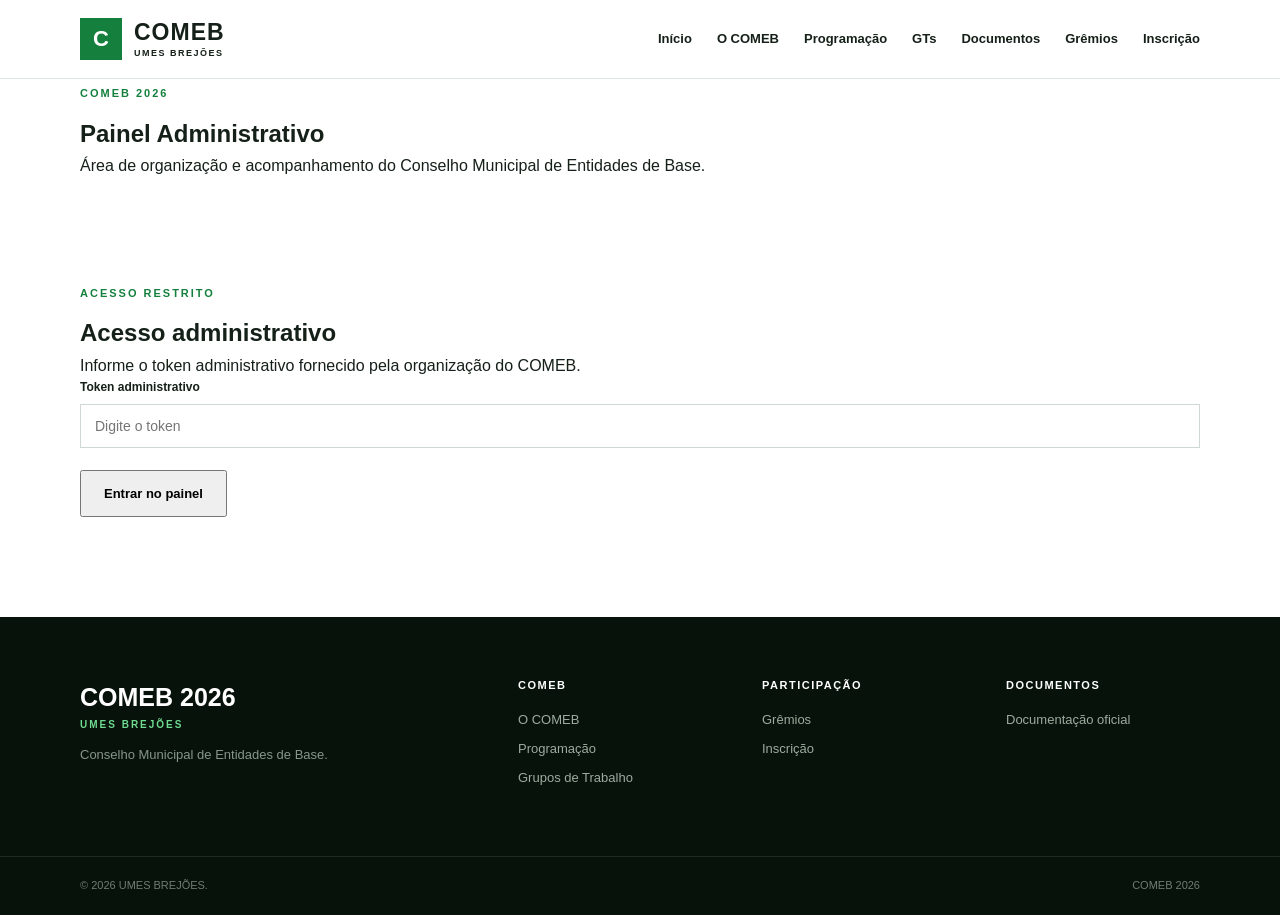
==== admin.html @ d5cd5dc9 "Add admin panel HTML structure and scripts" ====
<!DOCTYPE html>
<html lang="pt-BR">

<head>

    <meta charset="UTF-8">

    <meta name="viewport"
          content="width=device-width, initial-scale=1.0">

    <meta name="description"
          content="Painel administrativo do COMEB 2026 — UMES BREJÕES.">

    <title>Administração | COMEB 2026</title>

    <link rel="stylesheet" href="style.css">

</head>


<body>


<!-- =====================================================
     CABEÇALHO
===================================================== -->

<header class="header">

    <div class="container header-content">

        <a href="index.html" class="brand">

            <div class="brand-symbol">
                C
            </div>

            <div class="brand-text">

                <strong>
                    COMEB
                </strong>

                <span>
                    UMES BREJÕES
                </span>

            </div>

        </a>


        <button
            class="menu-button"
            id="menuToggle"
            aria-label="Abrir menu">

            ☰

        </button>


        <nav class="navigation" id="nav">

            <a href="index.html">
                Início
            </a>

            <a href="sobre.html">
                O COMEB
            </a>

            <a href="programacao.html">
                Programação
            </a>

            <a href="gts.html">
                GTs
            </a>

            <a href="documentos.html">
                Documentos
            </a>

            <a href="gremios.html">
                Grêmios
            </a>

            <a href="inscricao.html">
                Inscrição
            </a>

        </nav>

    </div>

</header>



<main>


<!-- =====================================================
     CABEÇALHO DO PAINEL
===================================================== -->

<section class="page-hero">

    <div class="container">

        <span class="section-tag">
            COMEB 2026
        </span>

        <h1>
            Painel Administrativo
        </h1>

        <p>

            Área de organização e acompanhamento
            do Conselho Municipal de Entidades de Base.

        </p>

    </div>

</section>



<!-- =====================================================
     AUTENTICAÇÃO
===================================================== -->

<section
    class="section"
    id="loginSection">

    <div class="container">

        <div class="admin-login">

            <span class="section-tag">
                ACESSO RESTRITO
            </span>

            <h2>
                Acesso administrativo
            </h2>

            <p>

                Informe o token administrativo
                fornecido pela organização do COMEB.

            </p>


            <form id="loginForm">

                <div class="form-group">

                    <label for="adminToken">
                        Token administrativo
                    </label>

                    <input
                        type="password"
                        id="adminToken"
                        placeholder="Digite o token"
                        autocomplete="off"
                        required>

                </div>


                <button
                    type="submit"
                    class="button">

                    Entrar no painel

                </button>


                <div
                    id="loginMessage"
                    class="form-message"
                    role="alert">

                </div>

            </form>

        </div>

    </div>

</section>



<!-- =====================================================
     PAINEL
===================================================== -->

<section
    class="section"
    id="adminPanel"
    style="display:none;">

    <div class="container">


        <!-- =================================================
             TOPO DO PAINEL
        ================================================= -->

        <div class="admin-panel-header">

            <div>

                <span class="section-tag">
                    ADMINISTRAÇÃO
                </span>

                <h2>
                    Gestão do COMEB
                </h2>

                <p>
                    Acompanhe as inscrições e o
                    credenciamento dos participantes.
                </p>

            </div>


            <button
                type="button"
                class="button button-secondary"
                id="logoutButton">

                Sair

            </button>

        </div>



        <!-- =================================================
             ESTATÍSTICAS
        ================================================= -->

        <div class="admin-stats">


            <div class="admin-stat-card">

                <span>
                    Total
                </span>

                <strong id="statTotal">
                    —
                </strong>

            </div>


            <div class="admin-stat-card">

                <span>
                    Pendentes
                </span>

                <strong id="statPending">
                    —
                </strong>

            </div>


            <div class="admin-stat-card">

                <span>
                    Confirmadas
                </span>

                <strong id="statApproved">
                    —
                </strong>

            </div>


            <div class="admin-stat-card">

                <span>
                    Canceladas
                </span>

                <strong id="statRejected">
                    —
                </strong>

            </div>


            <div class="admin-stat-card">

                <span>
                    Credenciados
                </span>

                <strong id="statChecked">
                    —
                </strong>

            </div>


        </div>



        <!-- =================================================
             INSCRIÇÕES
        ================================================= -->

        <div class="admin-section">

            <div class="admin-section-header">

                <div>

                    <span class="section-tag">
                        PARTICIPANTES
                    </span>

                    <h2>
                        Inscrições
                    </h2>

                </div>


                <button
                    type="button"
                    class="button"
                    id="refreshButton">

                    Atualizar

                </button>

            </div>



            <div
                id="adminMessage"
                class="form-message">

            </div>



            <div class="admin-table-wrapper">

                <table class="admin-table">

                    <thead>

                        <tr>

                            <th>
                                ID
                            </th>

                            <th>
                                Data/Hora
                            </th>

                            <th>
                                Nome
                            </th>

                            <th>
                                E-mail
                            </th>

                            <th>
                                Instituição
                            </th>

                            <th>
                                Município
                            </th>

                            <th>
                                Grêmio
                            </th>

                            <th>
                                Condição
                            </th>

                            <th>
                                GT
                            </th>

                            <th>
                                Status
                            </th>

                            <th>
                                Credenciado
                            </th>

                            <th>
                                Ação
                            </th>

                        </tr>

                    </thead>


                    <tbody id="inscricoesBody">

                        <tr>

                            <td
                                colspan="12"
                                class="admin-loading">

                                Faça login para carregar
                                as inscrições.

                            </td>

                        </tr>

                    </tbody>

                </table>

            </div>

        </div>



        <!-- =================================================
             GRÊMIOS
        ================================================= -->

        <div class="admin-section">

            <div class="admin-section-header">

                <div>

                    <span class="section-tag">
                        ORGANIZAÇÃO DE BASE
                    </span>

                    <h2>
                        Grêmios cadastrados
                    </h2>

                </div>

            </div>


            <div
                id="adminGremios"
                class="gremios-list">

                <div class="empty-state">

                    <h3>
                        Carregando...
                    </h3>

                </div>

            </div>

                  </div>


    </div>

</section>


</main>



<!-- =====================================================
     RODAPÉ
===================================================== -->

<footer class="footer">

    <div class="container footer-main">


        <div>

            <div class="footer-brand">

                <strong>
                    COMEB 2026
                </strong>

                <span>
                    UMES BREJÕES
                </span>

            </div>

            <p>
                Conselho Municipal de Entidades
                de Base.
            </p>

        </div>


        <div>

            <h3>
                COMEB
            </h3>

            <a href="sobre.html">
                O COMEB
            </a>

            <a href="programacao.html">
                Programação
            </a>

            <a href="gts.html">
                Grupos de Trabalho
            </a>

        </div>


        <div>

            <h3>
                PARTICIPAÇÃO
            </h3>

            <a href="gremios.html">
                Grêmios
            </a>

            <a href="inscricao.html">
                Inscrição
            </a>

        </div>


        <div>

            <h3>
                DOCUMENTOS
            </h3>

            <a href="documentos.html">
                Documentação oficial
            </a>

        </div>


    </div>


    <div class="footer-bottom">

        <div class="container">

            <p>
                © 2026 UMES BREJÕES.
            </p>

            <span>
                COMEB 2026
            </span>

        </div>

    </div>

</footer>



<!-- =====================================================
     SCRIPT GERAL
===================================================== -->

<script src="script.js"></script>



<!-- =====================================================
     SISTEMA ADMINISTRATIVO
===================================================== -->

<script>


/* =====================================================
   CONFIGURAÇÃO
===================================================== */

const API_URL =
"https://script.google.com/macros/s/AKfycbxwdNBBD9ULf9h_oUUf9TYodGIPuMBmC7GsxIyVb9dHppiAvBLOu7aicie910Ca4xIv/exec";


/* =====================================================
   ELEMENTOS
===================================================== */

const loginSection =
document.getElementById("loginSection");

const adminPanel =
document.getElementById("adminPanel");

const loginForm =
document.getElementById("loginForm");

const loginMessage =
document.getElementById("loginMessage");

const adminTokenInput =
document.getElementById("adminToken");

const logoutButton =
document.getElementById("logoutButton");

const refreshButton =
document.getElementById("refreshButton");

const inscricoesBody =
document.getElementById("inscricoesBody");

const adminMessage =
document.getElementById("adminMessage");

const adminGremios =
document.getElementById("adminGremios");


/* =====================================================
   ESTADO
===================================================== */

let adminToken =
sessionStorage.getItem(
    "COMEB_ADMIN_TOKEN"
);


/* =====================================================
   ESCAPAR HTML
===================================================== */

function escaparHTML(texto) {

    return String(
        texto || ""
    )
    .replace(/&/g, "&amp;")
    .replace(/</g, "&lt;")
    .replace(/>/g, "&gt;")
    .replace(/"/g, "&quot;")
    .replace(/'/g, "&#039;");

}


/* =====================================================
   MOSTRAR PAINEL
===================================================== */

function mostrarPainel() {

    loginSection.style.display =
        "none";

    adminPanel.style.display =
        "block";

    carregarDados();

}


/* =====================================================
   MOSTRAR LOGIN
===================================================== */

function mostrarLogin() {

    loginSection.style.display =
        "block";

    adminPanel.style.display =
        "none";

}


/* =====================================================
   LOGIN
===================================================== */

loginForm.addEventListener(
    "submit",
    async function(event) {

        event.preventDefault();


        const token =
            adminTokenInput.value.trim();


        if (!token) {

            return;

        }


        loginMessage.className =
            "form-message";

        loginMessage.innerHTML =
            "Verificando acesso...";


        try {

            const resposta =
                await fetch(
                    API_URL +
                    "?action=adminStats&token=" +
                    encodeURIComponent(token)
                );


            const resultado =
                await resposta.json();


            if (
                !resultado.ok
            ) {

                throw new Error(
                    resultado.error ||
                    "Token inválido."
                );

            }


            adminToken =
                token;


            sessionStorage.setItem(
                "COMEB_ADMIN_TOKEN",
                token
            );


            loginMessage.className =
                "form-message success";


            loginMessage.innerHTML =
                "Acesso autorizado.";


            mostrarPainel();


        } catch (erro) {

            console.error(erro);


            loginMessage.className =
                "form-message error";


            loginMessage.innerHTML = `

                <strong>
                    Não foi possível entrar.
                </strong>

                <p>
                    Verifique o token administrativo.
                </p>

            `;

        }

    }
);


/*

  =====================================================
   SAIR
===================================================== */

logoutButton.addEventListener(
    "click",
    function() {

        sessionStorage.removeItem(
            "COMEB_ADMIN_TOKEN"
        );


        adminToken = "";


        adminTokenInput.value =
            "";


        mostrarLogin();

    }
);


/* =====================================================
   CARREGAR DADOS
===================================================== */

async function carregarDados() {

    if (!adminToken) {

        mostrarLogin();

        return;

    }


    await Promise.all([

        carregarEstatisticas(),

        carregarInscricoes(),

        carregarGremios()

    ]);

}


/* =====================================================
   ESTATÍSTICAS
===================================================== */

async function carregarEstatisticas() {

    try {

        const resposta =
            await fetch(
                API_URL +
                "?action=adminStats&token=" +
                encodeURIComponent(adminToken)
            );


        const dados =
            await resposta.json();


        if (!dados.ok) {

            throw new Error(
                dados.error
            );

        }


        document.getElementById(
            "statTotal"
        ).textContent =
            dados.total;


        document.getElementById(
            "statPending"
        ).textContent =
            dados.pending;


        document.getElementById(
            "statApproved"
        ).textContent =
            dados.approved;


        document.getElementById(
            "statRejected"
        ).textContent =
            dados.rejected;


        document.getElementById(
            "statChecked"
        ).textContent =
            dados.checked;


    } catch (erro) {

        console.error(
            "Erro nas estatísticas:",
            erro
        );

    }

}


/* =====================================================
   INSCRIÇÕES
===================================================== */

async function carregarInscricoes() {

    inscricoesBody.innerHTML = `

        <tr>

            <td
                colspan="12"
                class="admin-loading">

                Carregando inscrições...

            </td>

        </tr>

    `;


    try {

        const resposta =
            await fetch(
                API_URL +
                "?action=adminList&token=" +
                encodeURIComponent(adminToken)
            );


        const dados =
            await resposta.json();


        if (!dados.ok) {

            throw new Error(
                dados.error
            );

        }


        const rows =
            dados.rows || [];


        if (
            rows.length === 0
        ) {

            inscricoesBody.innerHTML = `

                <tr>

                    <td
                        colspan="12"
                        class="admin-loading">

                        Nenhuma inscrição encontrada.

                    </td>

                </tr>

            `;

            return;

        }


        inscricoesBody.innerHTML =
            rows
            .map(
                function(row) {

                    return criarLinhaInscricao(
                        row
                    );

                }
            )
            .join("");


    } catch (erro) {

        console.error(
            "Erro nas inscrições:",
            erro
        );


        inscricoesBody.innerHTML = `

            <tr>

                <td
                    colspan="12"
                    class="admin-loading">

                    Não foi possível carregar
                    as inscrições.

                </td>

            </tr>

        `;

    }

}


/* =====================================================
   CRIAR LINHA
===================================================== */

function criarLinhaInscricao(row) {

    const id =
        row[0] || "";

    const data =
        row[1] || "";

    const nome =
        row[2] || "";

    const email =
        row[3] || "";

    const instituicao =
        row[5] || "";

    const municipio =
        row[7] || "";

    const gremio =
        row[9] || "";

    const condicao =
        row[10] || "";

    const gt =
        row[11] || "";

    const status =
        row[13] || "Pendente";

    const credenciado =
        row[14] || "Não";


    return `

        <tr>

            <td>
                ${escaparHTML(id)}
            </td>

            <td>
                ${escaparHTML(data)}
            </td>

            <td>
                ${escaparHTML(nome)}
            </td>

            <td>
                ${escaparHTML(email)}
            </td>

            <td>
                ${escaparHTML(instituicao)}
            </td>

            <td>
                ${escaparHTML(municipio)}
            </td>

            <td>
                ${escaparHTML(gremio)}
            </td>

            <td>
                ${escaparHTML(condicao)}
            </td>

            <td>
                ${escaparHTML(gt)}
            </td>

            <td>

                <select
                    class="admin-status"
                    data-id="${escaparHTML(id)}">

                    <option
                        value="Pendente"
                        ${status === "Pendente" ? "selected" : ""}>

                        Pendente

                    </option>

                    <option
                        value="Confirmada"
                        ${status === "Confirmada" ? "selected" : ""}>

                        Confirmada

                    </option>

                    <option
                        value="Cancelada"
                        ${status === "Cancelada" ? "selected" : ""}>

                        Cancelada

                    </option>

                </select>

            </td>

            <td>

                <label class="admin-check">

                    <input
                        type="checkbox"
                        class="admin-credenciado"
                        data-id="${escaparHTML(id)}"
                        ${credenciado === "Sim" ? "checked" : ""}>

                    Sim

                </label>

            </td>

            <td>

                <button
                    type="button"
                    class="button admin-save"
                    data-id="${escaparHTML(id)}">

                    Salvar

                </button>

            </td>

        </tr>

    `;

}


/* =====================================================
   SALVAR ALTERAÇÃO
===================================================== */

document.addEventListener(
    "click",
    async function(event) {

        const botao =
            event.target.closest(
                ".admin-save"
            );


        if (!botao) {

            return;

        }


        const id =
            botao.dataset.id;


        const linha =
            botao.closest("tr");


        const status =
            linha
            .querySelector(
                ".admin-status"
            )
            .value;


        const credenciado =
            linha
            .querySelector(
                ".admin-credenciado"
            )
            .checked;


        botao.disabled =
            true;


        botao.textContent =
            "Salvando...";


        try {

            const resposta =
                await fetch(
                    API_URL,
                    {
                        method: "POST",

                        headers: {
                            "Content-Type":
                            "text/plain;charset=utf-8"
                        },

                        body:
                            JSON.stringify({

                                action:
                                    "adminUpdate",

                                token:
                                    adminToken,

                                id:
                                    id,

                                status:
                                    status,

                                credenciado:
                                    credenciado,

                                notas:
                                    ""

                            })

                    }
                );


            const resultado =
                await resposta.json();


            if (!resultado.ok) {

                throw new Error(
                    resultado.error
                );

            }


            adminMessage.className =
                "form-message success";


            adminMessage.textContent =
                "Inscrição atualizada com sucesso.";


            await carregarEstatisticas();


        } catch (erro) {

            console.error(
                erro
            );


            adminMessage.className =
                "form-message error";


            adminMessage.textContent =
                erro.message ||
                "Não foi possível atualizar.";

        }


        botao.disabled =
            false;


        botao.textContent =
            "Salvar";

    }
);


/* =====================================================
   CARREGAR GRÊMIOS
===================================================== */

async function carregarGremios() {

    try {

        const resposta =
            await fetch(
                API_URL +
                "?action=gremios"
            );


        const dados =
            await resposta.json();


        if (!dados.ok) {

            throw new Error(
                dados.error
            );

        }


        const gremios =
            dados.gremios || [];


        if (
            gremios.length === 0
        ) {

            adminGremios.innerHTML = `

                <div class="empty-state">

                    <h3>
                        Nenhum Grêmio ativo
                    </h3>

                    <p>
                        Não existem Grêmios
                        ativos cadastrados.
                    </p>

                </div>

            `;

            return;

        }


        adminGremios.innerHTML =
            gremios
            .map(
                function(gremio) {

                    return `

                        <article class="gremio-card">

                            <span class="gremio-status">
                                Ativo
                            </span>

                            <h3>
                                ${escaparHTML(gremio.nome)}
                            </h3>

                            <p>

                                <strong>
                                    Escola:
                                </strong>

                                ${escaparHTML(gremio.escola)}

                            </p>

                            <p>

                                <strong>
                                    Município:
                                </strong>

                                ${escaparHTML(gremio.municipio)}

                            </p>

                            <p>

                                <strong>
                                    Presidência:
                                </strong>

                                ${escaparHTML(gremio.presidente)}

                            </p>

                        </article>

                    `;

                }
            )
            .join("");


    } catch (erro) {

        console.error(
            "Erro ao carregar Grêmios:",
            erro
        );


        adminGremios.innerHTML = `

            <div class="empty-state">

                <h3>
                    Erro ao carregar Grêmios
                </h3>

                <p>
                    Não foi possível consultar
                    os dados neste momento.
                </p>

            </div>

        `;

    }

}


/* =====================================================
   ATUALIZAR
===================================================== */

refreshButton.addEventListener(
    "click",
    function() {

        carregarDados();

    }
);


/* =====================================================
   INICIALIZAÇÃO
===================================================== */

if (adminToken) {

    mostrarPainel();

} else {

    mostrarLogin();

}

</script>


</body>

</html>
---- style.css ----
* {
    margin: 0;
    padding: 0;
    box-sizing: border-box;
}

html {
    scroll-behavior: smooth;
}

body {
    font-family: Arial, Helvetica, sans-serif;
    color: #152019;
    background: #ffffff;
    line-height: 1.6;
}

a {
    text-decoration: none;
    color: inherit;
}

.container {
    width: min(1120px, 92%);
    margin: auto;
}


/* =========================
   CORES
========================= */

:root {
    --green: #15803d;
    --green-dark: #092414;
    --green-deep: #06190d;
    --green-light: #dff2e5;
    --gray: #f4f6f4;
    --text: #152019;
    --muted: #657069;
    --border: #dfe5e0;
}


/* =========================
   HEADER
========================= */

.header {
    position: sticky;
    top: 0;
    z-index: 1000;
    background: #ffffff;
    border-bottom: 1px solid var(--border);
}

.header-content {
    min-height: 78px;
    display: flex;
    align-items: center;
    justify-content: space-between;
}

.brand {
    display: flex;
    align-items: center;
    gap: 12px;
}

.brand-symbol {
    width: 42px;
    height: 42px;
    background: var(--green);
    color: white;
    display: flex;
    align-items: center;
    justify-content: center;
    font-size: 22px;
    font-weight: 900;
}

.brand-text {
    display: flex;
    flex-direction: column;
    line-height: 1;
}

.brand-text strong {
    font-size: 23px;
    letter-spacing: 1px;
}

.brand-text span {
    margin-top: 5px;
    font-size: 9px;
    font-weight: 800;
    letter-spacing: 1.5px;
}

.navigation {
    display: flex;
    gap: 25px;
    align-items: center;
}

.navigation a {
    font-size: 13px;
    font-weight: 700;
}

.navigation a:hover {
    color: var(--green);
}

.menu-button {
    display: none;
    border: 0;
    background: transparent;
    font-size: 28px;
}


/* =========================
   HERO
========================= */

.hero {
    position: relative;
    min-height: 720px;
    background: var(--green-deep);
    color: white;
    overflow: hidden;
    display: flex;
    align-items: center;
}

.hero-background {
    position: absolute;
    width: 700px;
    height: 700px;
    border: 100px solid rgba(21,128,61,0.13);
    border-radius: 50%;
    right: -280px;
    top: -200px;
}

.hero-content {
    position: relative;
    z-index: 2;
    display: grid;
    grid-template-columns: 1.35fr .65fr;
    gap: 80px;
    align-items: center;
    padding: 90px 0 120px;
}

.event-tag {
    display: inline-block;
    border: 1px solid #4ec979;
    color: #74df96;
    padding: 7px 13px;
    font-size: 11px;
    font-weight: 900;
    letter-spacing: 2px;
    margin-bottom: 22px;
}

.hero h1 {
    font-size: clamp(42px, 6vw, 70px);
    line-height: 1.02;
    letter-spacing: -2px;
}

.hero h1 span {
    color: #57d27c;
}

.hero-title {
    margin-top: 22px;
    font-size: 25px;
    font-weight: 900;
    letter-spacing: 3px;
}

.hero-description {
    max-width: 680px;
    margin-top: 18px;
    color: #cbd8ce;
    font-size: 17px;
}

.hero-date {
    display: flex;
    align-items: center;
    gap: 30px;
    margin-top: 35px;
}

.hero-date small {
    display: block;
    color: #8ea195;
    font-size: 9px;
    font-weight: 900;
    letter-spacing: 2px;
}

.hero-date strong {
    display: block;
    color: white;
    font-size: 48px;
    line-height: 1;
}

.hero-date span {
    font-size: 10px;
    font-weight: 900;
    letter-spacing: 1px;
}

.date-text {
    font-size: 38px !important;
    padding-top: 5px;
}

.date-separator {
    width: 1px;
    height: 70px;
    background: rgba(255,255,255,.2);
}

.hero-buttons {
    display: flex;
    gap: 12px;
    flex-wrap: wrap;
    margin-top: 35px;
}

.button {
    display: inline-flex;
    justify-content: center;
    align-items: center;
    padding: 14px 22px;
    font-weight: 800;
    font-size: 13px;
    transition: .2s;
}

.button-primary {
    background: var(--green);
    color: white;
}

.button-primary:hover {
    background: #1b9b4b;
}

.button-secondary {
    border: 1px solid rgba(255,255,255,.6);
    color: white;
}

.button-secondary:hover {
    background: white;
    color: var(--green-dark);
}


/* CARD */

.event-card {
    background: white;
    color: var(--green-dark);
    padding: 45px 35px;
    text-align: center;
    box-shadow: 18px 18px 0 var(--green);
}

.event-card-top {
    font-size: 13px;
    font-weight: 900;
    letter-spacing: 3px;
}

.event-card-year {
    color: var(--green);
    font-size: 17px;
    font-weight: 900;
    margin-top: 5px;
}

.event-card-date {
    display: flex;
    align-items: baseline;
    justify-content: center;
    gap: 8px;
    margin-top: 15px;
}

.event-card-date strong {
    font-size: 115px;
    line-height: .9;
}

.event-card-date span {
    font-size: 18px;
    font-weight: 900;
}

.event-card-line {
    width: 45px;
    height: 3px;
    background: var(--green);
    margin: 25px auto;
}

.event-card p {
    font-size: 13px;
    font-weight: 700;
}

.event-card-location {
    display: block;
    margin-top: 10px;
    color: var(--green);
    font-size: 10px;
    font-weight: 900;
    letter-spacing: 2px;
}

.hero-bottom {
    position: absolute;
    z-index: 3;
    bottom: 0;
    left: 0;
    width: 100%;
    border-top: 1px solid rgba(255,255,255,.12);
}

.hero-bottom .container {
    display: flex;
    justify-content: space-between;
    padding: 17px 0;
}

.hero-bottom span {
    font-size: 10px;
    font-weight: 900;
    letter-spacing: 1.5px;
    color: #9eb1a3;
}


/* =========================
   SECTIONS
========================= */

.section {
    padding: 100px 0;
}

.section-gray {
    background: var(--gray);
}

.section-header {
    max-width: 750px;
    margin-bottom: 55px;
}

.section-header.light {
    color: white;
}

.section-tag {
    display: inline-block;
    color: var(--green);
    font-size: 11px;
    font-weight: 900;
    letter-spacing: 2px;
    margin-bottom: 12px;
}

.section-header.light .section-tag {
    color: #72dc93;
}

.section-header h2 {
    font-size: clamp(35px, 5vw, 55px);
    line-height: 1.08;
    letter-spacing: -1px;
}

.section-header p {
    color: var(--muted);
    margin-top: 15px;
}


/* =========================
   SOBRE
========================= */

.about-layout {
    display: grid;
    grid-template-columns: 1.15fr .85fr;
    gap: 80px;
}

.about-text {
    color: #536057;
    font-size: 17px;
}

.about-text p {
    margin-bottom: 20px;
}

.about-text .lead {
    color: var(--text);
    font-size: 21px;
    font-weight: 500;
}

.about-numbers {
    border-top: 3px solid var(--green);
}

.number-item {
    display: grid;
    grid-template-columns: 60px 1fr;
    gap: 20px;
    padding: 22px 0;
    border-bottom: 1px solid var(--border);
}

.number-item strong {
    color: var(--green);
    font-size: 22px;
}

.number-item h3 {
    font-size: 20px;
}

.number-item p {
    color: var(--muted);
    font-size: 14px;
}


/* =========================
   FEATURES
========================= */

.feature-grid {
    display: grid;
    grid-template-columns: repeat(4, 1fr);
    gap: 16px;
}

.feature-card {
    background: white;
    border: 1px solid var(--border);
    padding: 30px;
    min-height: 245px;
}

.feature-card > span {
    color: var(--green);
    font-size: 11px;
    font-weight: 900;
}

.feature-card h3 {
    margin: 35px 0 12px;
    font-size: 21px;
}

.feature-card p {
    color: var(--muted);
    font-size: 14px;
}


/* =========================
   TIMELINE
========================= */

.timeline {
    border-left: 2px solid #cbd6ce;
    margin-left: 12px;
}

.timeline-item {
    position: relative;
    padding: 0 0 48px 45px;
}

.timeline-item:last-child {
    padding-bottom: 0;
}

.timeline-number {
    position: absolute;
    left: -15px;
    top: 0;
    width: 28px;
    height: 28px;
    border-radius: 50%;
    background: var(--green);
    color: white;
    display: flex;
    align-items: center;
    justify-content: center;
    font-size: 9px;
    font-weight: 900;
}

.timeline-content > span {
    color: var(--green);
    font-size: 10px;
    font-weight: 900;
    letter-spacing: 1.5px;
}

.timeline-content h3 {
    margin-top: 5px;
    font-size: 23px;
}

.timeline-content p {
    color: var(--muted);
    margin-top: 5px;
}


/* =========================
   GTS
========================= */

.section-green {
    background: var(--green-dark);
}

.gt-grid {
    display: grid;
    grid-template-columns: repeat(3, 1fr);
    gap: 16px;
}

.gt-card {
    padding: 30px;
    min-height: 250px;
    border: 1px solid rgba(255,255,255,.13);
}

.gt-card > span {
    color: #72dc93;
    font-size: 11px;
    font-weight: 900;
    letter-spacing: 2px;
}

.gt-card h3 {
    margin: 30px 0 13px;
    color: white;
    font-size: 21px;
    line-height: 1.25;
}

.gt-card p {
    color: #b7c7bc;
    font-size: 14px;
}


/* =========================
   DOCUMENTOS
========================= */

.documents-grid {
    display: grid;
    grid-template-columns: repeat(2, 1fr);
    gap: 15px;
}

.document {
    display: flex;
    align-items: center;
    gap: 20px;
    padding: 25px;
    border: 1px solid var(--border);
    transition: .2s;
}

.document:hover {
    border-color: var(--green);
    transform: translateY(-2px);
}

.document > span {
    color: var(--green);
    border: 1px solid var(--green);
    padding: 6px 8px;
    font-size: 10px;
    font-weight: 900;
}

.document h3 {
    font-size: 18px;
}

.document p {
    color: var(--muted);
    font-size: 13px;
}


/* =========================
   CONTATO
========================= */

.contact {
    padding: 80px 0;
    background: var(--green);
    color: white;
}

.contact-content {
    display: flex;
    align-items: center;
    justify-content: space-between;
    gap: 50px;
}

.contact .section-tag {
    color: #b4edc5;
}

.contact h2 {
    max-width: 700px;
    font-size: clamp(35px, 5vw, 55px);
    line-height: 1.05;
}

.contact p {
    max-width: 650px;
    margin-top: 15px;
    color: #ddf2e3;
}

.button-white {
    background: white;
    color: var(--green-dark);
    white-space: nowrap;
}


/* =========================
   FOOTER
========================= */

.footer {
    background: #06120a;
    color: white;
}

.footer-main {
    display: grid;
    grid-template-columns: 2fr 1fr 1fr 1fr;
    gap: 50px;
    padding: 60px 0;
}

.footer-brand {
    display: flex;
    flex-direction: column;
}

.footer-brand strong {
    font-size: 25px;
}

.footer-brand span {
    color: #6fda90;
    font-size: 10px;
    font-weight: 900;
    letter-spacing: 2px;
}

.footer-main p {
    color: #87968c;
    font-size: 13px;
    margin-top: 12px;
}

.footer-main h3 {
    font-size: 11px;
    letter-spacing: 1.5px;
    margin-bottom: 15px;
}

.footer-main a {
    display: block;
    color: #9dac9f;
    font-size: 13px;
    margin-bottom: 8px;
}

.footer-main a:hover {
    color: white;
}

.footer-bottom {
    border-top: 1px solid rgba(255,255,255,.1);
}

.footer-bottom .container {
    display: flex;
    justify-content: space-between;
    padding: 20px 0;
}

.footer-bottom p,
.footer-bottom span {
    color: #6f7d74;
    font-size: 11px;
}


/* =========================
   RESPONSIVO
========================= */

@media (max-width: 900px) {

    .navigation {
        display: none;
        position: absolute;
        top: 78px;
        left: 0;
        right: 0;
        background: white;
        flex-direction: column;
        align-items: flex-start;
        padding: 25px 4%;
        border-bottom: 1px solid var(--border);
    }

    .navigation.active {
        display: flex;
    }

    .menu-button {
        display: block;
    }

    .hero-content {
        grid-template-columns: 1fr;
        gap: 65px;
    }

    .hero {
        padding-bottom: 70px;
    }

    .hero-bottom {
        display: none;
    }

    .about-layout {
        grid-template-columns: 1fr;
    }

    .feature-grid {
        grid-template-columns: repeat(2, 1fr);
    }

    .gt-grid {
        grid-template-columns: repeat(2, 1fr);
    }

    .footer-main {
        grid-template-columns: 1fr 1fr;
    }

}


@media (max-width: 600px) {

    .section {
        padding: 70px 0;
    }

    .hero-content {
        padding: 70px 0;
    }

    .hero h1 {
        font-size: 43px;
    }

    .hero-date {
        gap: 18px;
    }

    .hero-date strong {
        font-size: 38px;
    }

    .date-text {
        font-size: 29px !important;
    }

    .event-card {
        box-shadow: 10px 10px 0 var(--green);
    }

    .event-card-date strong {
        font-size: 85px;
    }

    .feature-grid,
    .gt-grid,
    .documents-grid,
    .footer-main {
        grid-template-columns: 1fr;
    }

    .hero-buttons {
        flex-direction: column;
    }

    .button {
        width: 100%;
    }

    .contact-content {
        flex-direction: column;
        align-items: flex-start;
    }

    .footer-bottom .container {
        flex-direction: column;
        gap: 8px;
    }

}

/* =========================
   PROGRAMAÇÃO COMPLETA
========================= */

.program-date {
    background: var(--green);
    color: white;
}

.program-date-content {
    min-height: 110px;
    display: flex;
    align-items: center;
    justify-content: space-between;
    gap: 30px;
}

.program-date-content div {
    display: flex;
    flex-direction: column;
}

.program-date-content span {
    color: #b6ebc5;
    font-size: 10px;
    font-weight: 900;
    letter-spacing: 2px;
}

.program-date-content strong {
    margin-top: 5px;
    font-size: 20px;
}


/* LISTA */

.full-program {
    border-top: 2px solid var(--green);
}

.program-item {
    display: grid;
    grid-template-columns: 90px 1fr;
    gap: 30px;
    padding: 35px 0;
    border-bottom: 1px solid var(--border);
}

.program-number {
    color: var(--green);
    font-size: 28px;
    font-weight: 900;
}

.program-info > span {
    color: var(--green);
    font-size: 10px;
    font-weight: 900;
    letter-spacing: 1.5px;
}

.program-info h3 {
    margin-top: 6px;
    font-size: 25px;
}

.program-info p {
    max-width: 750px;
    margin-top: 8px;
    color: var(--muted);
    font-size: 15px;
}

.program-link {
    display: inline-block;
    margin-top: 15px;
    color: var(--green);
    font-size: 13px;
    font-weight: 900;
}


/* CULTURA */

.program-item.cultural {
    background: #f0f8f2;
    margin: 0 -25px;
    padding-left: 25px;
    padding-right: 25px;
}

.cultural-tags {
    display: flex;
    flex-wrap: wrap;
    gap: 8px;
    margin-top: 18px;
}

.cultural-tags span {
    border: 1px solid #9ac8a8;
    color: var(--green);
    padding: 5px 10px;
    font-size: 10px;
    font-weight: 800;
}


/* =========================
   BLOCO CULTURAL
========================= */

.culture-box {
    display: grid;
    grid-template-columns: 1fr 250px;
    align-items: center;
    gap: 50px;
    background: var(--green-dark);
    color: white;
    padding: 55px;
}

.culture-box strong {
    color: #70dc91;
    font-size: 11px;
    letter-spacing: 2px;
}

.culture-box h3 {
    margin-top: 15px;
    font-size: clamp(30px, 4vw, 45px);
    line-height: 1.1;
}

.culture-box p {
    max-width: 650px;
    margin-top: 15px;
    color: #c1cec5;
}

.culture-symbol {
    width: 170px;
    height: 170px;
    border: 1px solid rgba(255,255,255,.2);
    display: flex;
    align-items: center;
    justify-content: center;
    font-size: 70px;
    color: #64d687;
    margin: auto;
}


/* =========================
   RESPONSIVO
========================= */

@media (max-width: 700px) {

    .program-date-content {
        padding: 25px 0;
        flex-direction: column;
        align-items: flex-start;
    }

    .program-item {
        grid-template-columns: 55px 1fr;
        gap: 15px;
        padding: 28px 0;
    }

    .program-number {
        font-size: 22px;
    }

    .program-info h3 {
        font-size: 21px;
    }

    .program-item.cultural {
        margin: 0 -10px;
        padding-left: 15px;
        padding-right: 15px;
    }

    .culture-box {
        grid-template-columns: 1fr;
        padding: 35px 25px;
    }

    .culture-symbol {
        width: 100px;
        height: 100px;
        font-size: 45px;
    }

}

/* =========================
   PÁGINA DOS GTS
========================= */

.gt-full-card {
    display: grid;
    grid-template-columns: 120px 1fr;
    gap: 45px;
    padding: 55px 0;
    border-top: 1px solid var(--border);
}

.gt-full-card:first-of-type {
    border-top: 3px solid var(--green);
}

.gt-full-number {
    color: var(--green);
    font-size: 42px;
    font-weight: 900;
    line-height: 1;
}

.gt-full-content > span {
    color: var(--green);
    font-size: 11px;
    font-weight: 900;
    letter-spacing: 2px;
}

.gt-full-content h2 {
    margin-top: 8px;
    font-size: clamp(28px, 4vw, 42px);
    line-height: 1.1;
}

.gt-full-content > p {
    max-width: 750px;
    margin-top: 18px;
    color: var(--muted);
    font-size: 16px;
}

.gt-full-content h3 {
    margin-top: 30px;
    font-size: 15px;
}

.gt-full-content ul {
    max-width: 750px;
    margin-top: 12px;
    padding-left: 20px;
    color: var(--muted);
}

.gt-full-content li {
    margin-bottom: 7px;
}


/* =========================
   PROCESSO DOS GTS
========================= */

.gt-process {
    display: grid;
    grid-template-columns: repeat(4, 1fr);
    gap: 15px;
}

.gt-process-item {
    background: white;
    border: 1px solid var(--border);
    padding: 30px;
    min-height: 230px;
}

.gt-process-item strong {
    color: var(--green);
    font-size: 13px;
}

.gt-process-item h3 {
    margin-top: 30px;
    font-size: 21px;
}

.gt-process-item p {
    margin-top: 10px;
    color: var(--muted);
    font-size: 14px;
}


/* =========================
   RESPONSIVO
========================= */

@media (max-width: 800px) {

    .gt-full-card {
        grid-template-columns: 70px 1fr;
        gap: 20px;
        padding: 40px 0;
    }

    .gt-full-number {
        font-size: 30px;
    }

    .gt-process {
        grid-template-columns: repeat(2, 1fr);
    }

}


@media (max-width: 600px) {

    .gt-full-card {
        grid-template-columns: 1fr;
        gap: 18px;
    }

    .gt-process {
        grid-template-columns: 1fr;
    }

}

/* =========================
   DOCUMENTOS
========================= */

.document-notice {
    background: #edf7f0;
    border-bottom: 1px solid #cfe4d5;
}

.document-notice-content {
    display: flex;
    align-items: center;
    gap: 18px;
    padding: 25px 0;
}

.document-notice-icon {
    width: 42px;
    height: 42px;
    flex-shrink: 0;
    border: 2px solid var(--green);
    border-radius: 50%;
    display: flex;
    align-items: center;
    justify-content: center;
    color: var(--green);
    font-weight: 900;
}

.document-notice strong {
    font-size: 15px;
}

.document-notice p {
    margin-top: 4px;
    color: var(--muted);
    font-size: 13px;
}


/* =========================
   CARDS DE DOCUMENTOS
========================= */

.documents-grid {
    display: grid;
    grid-template-columns: repeat(3, 1fr);
    gap: 18px;
}

.document-card {
    border: 1px solid var(--border);
    background: white;
    padding: 28px;
    transition: transform .2s ease, border-color .2s ease;
}

.document-card:hover {
    transform: translateY(-4px);
    border-color: var(--green);
}

.document-top {
    display: flex;
    justify-content: space-between;
    align-items: center;
}

.document-number {
    color: var(--green);
    font-size: 12px;
    font-weight: 900;
}

.document-type {
    font-size: 9px;
    font-weight: 900;
    letter-spacing: 1px;
    border: 1px solid var(--border);
    padding: 5px 8px;
}

.document-icon {
    width: 48px;
    height: 55px;
    margin-top: 35px;
    display: flex;
    align-items: center;
    justify-content: center;
    border: 2px solid var(--green);
    color: var(--green);
    font-size: 10px;
    font-weight: 900;
}

.document-card h3 {
    margin-top: 22px;
    font-size: 20px;
    line-height: 1.2;
}

.document-card p {
    margin-top: 10px;
    color: var(--muted);
    font-size: 14px;
    line-height: 1.6;
}

.document-button {
    display: inline-block;
    margin-top: 22px;
    color: var(--green);
    font-size: 12px;
    font-weight: 900;
}


/* =========================
   DOCUMENTOS INSTITUCIONAIS
========================= */

.institutional-documents {
    border-top: 2px solid var(--green);
}

.institutional-document {
    display: flex;
    justify-content: space-between;
    align-items: center;
    gap: 30px;
    padding: 28px 0;
    border-bottom: 1px solid var(--border);
}

.institutional-document > div {
    flex: 1;
}

.institutional-document span {
    color: var(--green);
    font-size: 11px;
    font-weight: 900;
}

.institutional-document h3 {
    margin-top: 7px;
    font-size: 20px;
}

.institutional-document p {
    margin-top: 5px;
    color: var(--muted);
    font-size: 14px;
}

.institutional-document a {
    color: var(--green);
    font-size: 12px;
    font-weight: 900;
    white-space: nowrap;
}


/* =========================
   PUBLICAÇÃO
========================= */

.publication-box {
    display: grid;
    grid-template-columns: 1fr 220px;
    gap: 50px;
    align-items: center;
    background: var(--green-dark);
    color: white;
    padding: 55px;
}

.publication-box h2 {
    max-width: 700px;
    margin-top: 12px;
    font-size: clamp(30px, 4vw, 45px);
    line-height: 1.1;
}

.publication-box p {
    max-width: 700px;
    margin-top: 18px;
    color: #c5d2c9;
}

.publication-mark {
    width: 170px;
    height: 170px;
    border: 1px solid rgba(255,255,255,.2);
    display: flex;
    flex-direction: column;
    justify-content: center;
    align-items: center;
    margin: auto;
    font-size: 27px;
    font-weight: 900;
    letter-spacing: 2px;
}

.publication-mark small {
    margin-top: 5px;
    color: #65d786;
    font-size: 13px;
    letter-spacing: 3px;
}


/* =========================
   RESPONSIVO
========================= */

@media (max-width: 850px) {

    .documents-grid {
        grid-template-columns: repeat(2, 1fr);
    }

    .publication-box {
        grid-template-columns: 1fr;
    }

}


@media (max-width: 600px) {

    .documents-grid {
        grid-template-columns: 1fr;
    }

    .document-notice-content {
        align-items: flex-start;
    }

    .institutional-document {
        align-items: flex-start;
        flex-direction: column;
        gap: 15px;
    }

    .publication-box {
        padding: 35px 25px;
    }

}

/* =========================
   GRÊMIOS
========================= */

.gremio-highlight {
    display: grid;
    grid-template-columns: 120px 1fr;
    gap: 45px;
    background: var(--green-dark);
    color: white;
    padding: 55px;
}

.gremio-highlight-number {
    color: #65d786;
    font-size: 42px;
    font-weight: 900;
}

.gremio-highlight span {
    color: #65d786;
    font-size: 11px;
    font-weight: 900;
    letter-spacing: 2px;
}

.gremio-highlight h3 {
    margin-top: 10px;
    font-size: clamp(30px, 4vw, 45px);
    line-height: 1.1;
}

.gremio-highlight p {
    max-width: 700px;
    margin-top: 18px;
    color: #c5d2c9;
}


/* =========================
   PARTICIPAÇÃO
========================= */

.participation-grid {
    display: grid;
    grid-template-columns: repeat(3, 1fr);
    gap: 18px;
}

.participation-card {
    background: white;
    border: 1px solid var(--border);
    padding: 32px;
}

.participation-card > span {
    color: var(--green);
    font-size: 12px;
    font-weight: 900;
}

.participation-card h3 {
    margin-top: 28px;
    font-size: 22px;
}

.participation-card p {
    margin-top: 10px;
    color: var(--muted);
    font-size: 14px;
    line-height: 1.6;
}


/* =========================
   PASSOS
========================= */

.steps {
    border-top: 2px solid var(--green);
}

.step {
    display: grid;
    grid-template-columns: 90px 1fr;
    gap: 25px;
    padding: 30px 0;
    border-bottom: 1px solid var(--border);
}

.step-number {
    color: var(--green);
    font-size: 25px;
    font-weight: 900;
}

.step h3 {
    font-size: 20px;
}

.step p {
    max-width: 700px;
    margin-top: 7px;
    color: var(--muted);
    font-size: 14px;
}


/* =========================
   ESCOLA SEM GRÊMIO
========================= */

.no-gremio {
    display: grid;
    grid-template-columns: 1fr 250px;
    gap: 60px;
    align-items: center;
}

.no-gremio h2 {
    max-width: 700px;
    margin-top: 12px;
    font-size: clamp(30px, 4vw, 45px);
    line-height: 1.1;
}

.no-gremio p {
    max-width: 700px;
    margin-top: 15px;
    color: var(--muted);
}

.no-gremio-mark {
    width: 190px;
    height: 190px;
    border: 2px solid var(--green);
    display: flex;
    flex-direction: column;
    justify-content: center;
    align-items: center;
    margin: auto;
}

.no-gremio-mark strong {
    color: var(--green);
    font-size: 22px;
    letter-spacing: 2px;
}

.no-gremio-mark span {
    margin-top: 8px;
    font-size: 11px;
    font-weight: 900;
    letter-spacing: 2px;
}


/* =========================
   LISTA DE GRÊMIOS
========================= */

.gremios-list {
    border-top: 2px solid var(--green);
}

.gremio-list-empty {
    text-align: center;
    padding: 70px 20px;
    border-bottom: 1px solid var(--border);
}

.gremio-list-empty span {
    color: var(--green);
    font-size: 11px;
    font-weight: 900;
    letter-spacing: 2px;
}

.gremio-list-empty h3 {
    margin-top: 12px;
    font-size: 28px;
}

.gremio-list-empty p {
    max-width: 550px;
    margin: 10px auto 0;
    color: var(--muted);
}


/* =========================
   RESPONSIVO
========================= */

@media (max-width: 800px) {

    .participation-grid {
        grid-template-columns: 1fr;
    }

    .gremio-highlight {
        grid-template-columns: 70px 1fr;
        gap: 20px;
        padding: 40px 25px;
    }

    .no-gremio {
        grid-template-columns: 1fr;
    }

}


@media (max-width: 600px) {

    .step {
        grid-template-columns: 55px 1fr;
        gap: 15px;
    }

    .gremio-highlight {
        grid-template-columns: 1fr;
    }

}

/* =========================
   INSCRIÇÃO
========================= */

.registration-layout {
    display: grid;
    grid-template-columns: 0.8fr 1.2fr;
    gap: 60px;
    align-items: start;
}


/* =========================
   INFORMAÇÕES
========================= */

.registration-info {
    position: sticky;
    top: 30px;
}

.registration-info h2 {
    margin-top: 12px;
    font-size: clamp(30px, 4vw, 45px);
    line-height: 1.1;
}

.registration-info > p {
    margin-top: 18px;
    color: var(--muted);
    font-size: 15px;
}


.registration-detail {
    display: flex;
    flex-direction: column;
    padding: 18px 0;
    border-bottom: 1px solid var(--border);
}

.registration-detail:first-of-type {
    margin-top: 25px;
    border-top: 2px solid var(--green);
}

.registration-detail span {
    color: var(--green);
    font-size: 9px;
    font-weight: 900;
    letter-spacing: 1.5px;
}

.registration-detail strong {
    margin-top: 5px;
    font-size: 14px;
}


.registration-warning {
    margin-top: 25px;
    padding: 20px;
    background: #edf7f0;
    border-left: 3px solid var(--green);
}

.registration-warning strong {
    color: var(--green);
    font-size: 13px;
}

.registration-warning p {
    margin-top: 7px;
    color: var(--muted);
    font-size: 12px;
    line-height: 1.6;
}


/* =========================
   FORMULÁRIO
========================= */

.registration-form-box {
    border: 1px solid var(--border);
    background: white;
    padding: 40px;
}

.form-header {
    padding-bottom: 25px;
    border-bottom: 1px solid var(--border);
}

.form-header h2 {
    margin-top: 10px;
    font-size: 30px;
}

.form-header p {
    margin-top: 5px;
    color: var(--muted);
}


#inscricaoForm {
    padding-top: 25px;
}


.form-group {
    margin-bottom: 22px;
}

.form-group label {
    display: block;
    margin-bottom: 7px;
    font-size: 12px;
    font-weight: 800;
}

.form-group input,
.form-group select,
.form-group textarea {
    width: 100%;
    box-sizing: border-box;
    border: 1px solid #cfd8d2;
    background: white;
    padding: 13px 14px;
    font-family: inherit;
    font-size: 14px;
    outline: none;
    transition: border-color .2s ease;
}

.form-group textarea {
    resize: vertical;
}

.form-group input:focus,
.form-group select:focus,
.form-group textarea:focus {
    border-color: var(--green);
}

.form-group small {
    display: block;
    margin-top: 6px;
    color: var(--muted);
    font-size: 11px;
}


/* =========================
   CHECKBOX
========================= */

.form-check {
    display: flex;
    align-items: flex-start;
    gap: 10px;
    margin-top: 10px;
    margin-bottom: 25px;
}

.form-check input {
    width: 16px;
    height: 16px;
    margin-top: 2px;
    accent-color: var(--green);
}

.form-check label {
    color: var(--muted);
    font-size: 12px;
    line-height: 1.5;
}


/* =========================
   BOTÃO
========================= */

.form-submit {
    width: 100%;
    border: none;
    cursor: pointer;
}


/* =========================
   MENSAGEM
========================= */

.form-message {
    display: none;
    margin-top: 20px;
    padding: 15px;
    font-size: 13px;
}

.form-message.success {
    display: block;
    background: #edf7f0;
    border-left: 3px solid var(--green);
}

.form-message strong {
    color: var(--green);
}

.form-message p {
    margin-top: 5px;
    color: var(--muted);
}


/* =========================
   ETAPAS
========================= */

.registration-steps {
    display: grid;
    grid-template-columns: repeat(4, 1fr);
    gap: 15px;
}

.registration-step {
    background: white;
    border: 1px solid var(--border);
    padding: 30px;
    min-height: 200px;
}

.registration-step strong {
    color: var(--green);
    font-size: 13px;
}

.registration-step h3 {
    margin-top: 30px;
    font-size: 20px;
}

.registration-step p {
    margin-top: 8px;
    color: var(--muted);
    font-size: 13px;
    line-height: 1.6;
}


/* =========================
   RESPONSIVO
========================= */

@media (max-width: 900px) {

    .registration-layout {
        grid-template-columns: 1fr;
        gap: 40px;
    }

    .registration-info {
        position: static;
    }

    .registration-steps {
        grid-template-columns: repeat(2, 1fr);
    }

}


@media (max-width: 600px) {

    .registration-form-box {
        padding: 25px 20px;
    }

    .registration-steps {
        grid-template-columns: 1fr;
    }

}
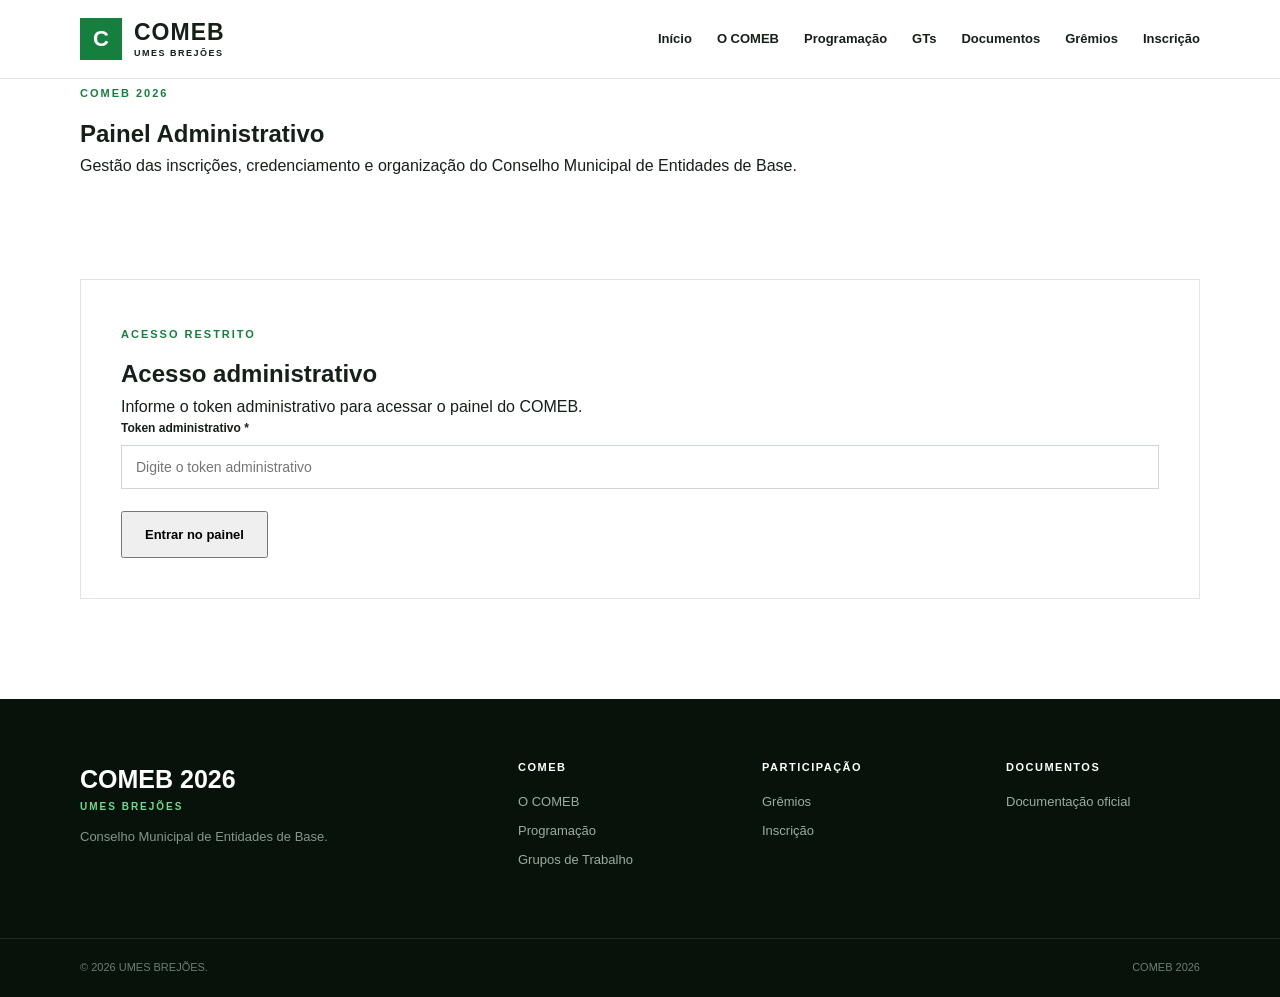
==== commit 7016d326: "Refactor admin panel HTML structure and content" ====
--- a/admin.html
+++ b/admin.html
@@ -102,7 +102,7 @@
 
 
 <!-- =====================================================
-     CABEÇALHO DO PAINEL
+     HERO
 ===================================================== -->
 
 <section class="page-hero">
@@ -119,8 +119,10 @@
 
         <p>
 
-            Área de organização e acompanhamento
-            do Conselho Municipal de Entidades de Base.
+            Gestão das inscrições,
+            credenciamento e organização
+            do Conselho Municipal de
+            Entidades de Base.
 
         </p>
 
@@ -131,7 +133,7 @@
 
 
 <!-- =====================================================
-     AUTENTICAÇÃO
+     LOGIN
 ===================================================== -->
 
 <section
@@ -140,7 +142,7 @@
 
     <div class="container">
 
-        <div class="admin-login">
+        <div class="registration-form-box admin-login">
 
             <span class="section-tag">
                 ACESSO RESTRITO
@@ -153,7 +155,7 @@
             <p>
 
                 Informe o token administrativo
-                fornecido pela organização do COMEB.
+                para acessar o painel do COMEB.
 
             </p>
 
@@ -163,13 +165,13 @@
                 <div class="form-group">
 
                     <label for="adminToken">
-                        Token administrativo
+                        Token administrativo *
                     </label>
 
                     <input
                         type="password"
                         id="adminToken"
-                        placeholder="Digite o token"
+                        placeholder="Digite o token administrativo"
                         autocomplete="off"
                         required>
 
@@ -178,7 +180,8 @@
 
                 <button
                     type="submit"
-                    class="button">
+                    class="button"
+                    id="loginButton">
 
                     Entrar no painel
 
@@ -203,7 +206,7 @@
 
 
 <!-- =====================================================
-     PAINEL
+     PAINEL ADMINISTRATIVO
 ===================================================== -->
 
 <section
@@ -215,7 +218,7 @@
 
 
         <!-- =================================================
-             TOPO DO PAINEL
+             CABEÇALHO DO PAINEL
         ================================================= -->
 
         <div class="admin-panel-header">
@@ -231,8 +234,10 @@
                 </h2>
 
                 <p>
-                    Acompanhe as inscrições e o
-                    credenciamento dos participantes.
+
+                    Acompanhe as inscrições e
+                    o credenciamento dos participantes.
+
                 </p>
 
             </div>
@@ -345,6 +350,13 @@
                         Inscrições
                     </h2>
 
+                    <p>
+
+                        Consulte, filtre e atualize
+                        os participantes cadastrados.
+
+                    </p>
+
                 </div>
 
 
@@ -361,6 +373,116 @@
 
 
 
+            <!-- =================================================
+                 BUSCA
+            ================================================= -->
+
+            <div class="admin-filters">
+
+
+                <div class="form-group">
+
+                    <label for="searchInput">
+                        Buscar
+                    </label>
+
+                    <input
+                        type="search"
+                        id="searchInput"
+                        placeholder="Nome, ID, e-mail ou instituição">
+
+                </div>
+
+
+                <div class="form-group">
+
+                    <label for="statusFilter">
+                        Status
+                    </label>
+
+                    <select id="statusFilter">
+
+                        <option value="">
+                            Todos
+                        </option>
+
+                        <option value="Pendente">
+                            Pendentes
+                        </option>
+
+                        <option value="Confirmada">
+                            Confirmadas
+                        </option>
+
+                        <option value="Cancelada">
+                            Canceladas
+                        </option>
+
+                    </select>
+
+                </div>
+
+
+                <div class="form-group">
+
+                    <label for="credenciadoFilter">
+                        Credenciamento
+                    </label>
+
+                    <select id="credenciadoFilter">
+
+                        <option value="">
+                            Todos
+                        </option>
+
+                        <option value="Sim">
+                            Credenciados
+                        </option>
+
+                        <option value="Não">
+                            Não credenciados
+                        </option>
+
+                    </select>
+
+                </div>
+
+
+                <div class="form-group">
+
+                    <label for="gtFilter">
+                        Grupo de Trabalho
+                    </label>
+
+                    <select id="gtFilter">
+
+                        <option value="">
+                            Todos os GTs
+                        </option>
+
+                    </select>
+
+                </div>
+
+
+            </div>
+
+
+
+            <!-- =================================================
+                 RESULTADOS
+            ================================================= -->
+
+            <div class="admin-results-info">
+
+                <span id="resultsCount">
+                    Carregando inscrições...
+                </span>
+
+            </div>
+
+
+
             <div
                 id="adminMessage"
                 class="form-message">
@@ -369,6 +491,10 @@
 
 
 
+            <!-- =================================================
+                 TABELA
+            ================================================= -->
+
             <div class="admin-table-wrapper">
 
                 <table class="admin-table">
@@ -394,7 +520,15 @@
                             </th>
 
                             <th>
+                                WhatsApp
+                            </th>
+
+                            <th>
                                 Instituição
+                            </th>
+
+                            <th>
+                                Série/Curso
                             </th>
 
                             <th>
@@ -435,7 +569,7 @@
                         <tr>
 
                             <td
-                                colspan="12"
+                                colspan="14"
                                 class="admin-loading">
 
                                 Faça login para carregar
@@ -473,6 +607,13 @@
                         Grêmios cadastrados
                     </h2>
 
+                    <p>
+
+                        Entidades estudantis
+                        cadastradas no sistema.
+
+                    </p>
+
                 </div>
 
             </div>
@@ -492,7 +633,33 @@
 
             </div>
 
-                  </div>
+        </div>
+
+
+
+        <!-- =================================================
+             INFORMAÇÕES DE SEGURANÇA
+        ================================================= -->
+
+        <div class="admin-security">
+
+            <span class="section-tag">
+                SEGURANÇA
+            </span>
+
+            <h3>
+                Área administrativa
+            </h3>
+
+            <p>
+
+                Mantenha o token administrativo
+                em segurança e não o compartilhe
+                publicamente.
+
+            </p>
+
+        </div>
 
 
     </div>
@@ -651,6 +818,9 @@
 const adminTokenInput =
 document.getElementById("adminToken");
 
+const loginButton =
+document.getElementById("loginButton");
+
 const logoutButton =
 document.getElementById("logoutButton");
 
@@ -665,6 +835,21 @@
 
 const adminGremios =
 document.getElementById("adminGremios");
+
+const searchInput =
+document.getElementById("searchInput");
+
+const statusFilter =
+document.getElementById("statusFilter");
+
+const credenciadoFilter =
+document.getElementById("credenciadoFilter");
+
+const gtFilter =
+document.getElementById("gtFilter");
+
+const resultsCount =
+document.getElementById("resultsCount");
 
 
 /* =====================================================
@@ -676,6 +861,9 @@
     "COMEB_ADMIN_TOKEN"
 );
 
+let inscricoes =
+[];
+
 
 /* =====================================================
    ESCAPAR HTML
@@ -684,7 +872,9 @@
 function escaparHTML(texto) {
 
     return String(
-        texto || ""
+        texto == null
+            ? ""
+            : texto
     )
     .replace(/&/g, "&amp;")
     .replace(/</g, "&lt;")
@@ -696,6 +886,21 @@
 
 
 /* =====================================================
+   MOSTRAR LOGIN
+===================================================== */
+
+function mostrarLogin() {
+
+    loginSection.style.display =
+        "block";
+
+    adminPanel.style.display =
+        "none";
+
+}
+
+
+/* =====================================================
    MOSTRAR PAINEL
 ===================================================== */
 
@@ -708,21 +913,6 @@
         "block";
 
     carregarDados();
-
-}
-
-
-/* =====================================================
-   MOSTRAR LOGIN
-===================================================== */
-
-function mostrarLogin() {
-
-    loginSection.style.display =
-        "block";
-
-    adminPanel.style.display =
-        "none";
 
 }
 
@@ -749,10 +939,17 @@
         }
 
 
+        loginButton.disabled =
+            true;
+
+        loginButton.textContent =
+            "Verificando...";
+
+
         loginMessage.className =
             "form-message";
 
-        loginMessage.innerHTML =
+        loginMessage.textContent =
             "Verificando acesso...";
 
 
@@ -796,7 +993,7 @@
                 "form-message success";
 
 
-            loginMessage.innerHTML =
+            loginMessage.textContent =
                 "Acesso autorizado.";
 
 
@@ -805,7 +1002,10 @@
 
         } catch (erro) {
 
-            console.error(erro);
+            console.error(
+                "Erro no login:",
+                erro
+            );
 
 
             loginMessage.className =
@@ -815,25 +1015,31 @@
             loginMessage.innerHTML = `
 
                 <strong>
-                    Não foi possível entrar.
+                    Acesso não autorizado.
                 </strong>
 
                 <p>
-                    Verifique o token administrativo.
-                </p>
+                    Verifique o token administrativo
+                    e tente novamente.
+                                   </p>
 
             `;
 
         }
+
+
+        loginButton.disabled =
+            false;
+
+        loginButton.textContent =
+            "Entrar no painel";
 
     }
 );
 
 
-/*
-
-  =====================================================
-   SAIR
+/* =====================================================
+   LOGOUT
 ===================================================== */
 
 logoutButton.addEventListener(
@@ -845,11 +1051,16 @@
         );
 
 
-        adminToken = "";
+        adminToken =
+            "";
 
 
         adminTokenInput.value =
             "";
+
+
+        inscricoes =
+            [];
 
 
         mostrarLogin();
@@ -909,7 +1120,8 @@
         if (!dados.ok) {
 
             throw new Error(
-                dados.error
+                dados.error ||
+                "Erro nas estatísticas."
             );
 
         }
@@ -958,7 +1170,7 @@
 
 
 /* =====================================================
-   INSCRIÇÕES
+   CARREGAR INSCRIÇÕES
 ===================================================== */
 
 async function carregarInscricoes() {
@@ -968,7 +1180,7 @@
         <tr>
 
             <td
-                colspan="12"
+                colspan="14"
                 class="admin-loading">
 
                 Carregando inscrições...
@@ -997,53 +1209,21 @@
         if (!dados.ok) {
 
             throw new Error(
-                dados.error
+                dados.error ||
+                "Não foi possível carregar."
             );
 
         }
 
 
-        const rows =
+        inscricoes =
             dados.rows || [];
 
 
-        if (
-            rows.length === 0
-        ) {
-
-            inscricoesBody.innerHTML = `
-
-                <tr>
-
-                    <td
-                        colspan="12"
-                        class="admin-loading">
-
-                        Nenhuma inscrição encontrada.
-
-                    </td>
-
-                </tr>
-
-            `;
-
-            return;
-
-        }
-
-
-        inscricoesBody.innerHTML =
-            rows
-            .map(
-                function(row) {
-
-                    return criarLinhaInscricao(
-                        row
-                    );
-
-                }
-            )
-            .join("");
+        preencherFiltroGT();
+
+
+        aplicarFiltros();
 
 
     } catch (erro) {
@@ -1059,7 +1239,7 @@
             <tr>
 
                 <td
-                    colspan="12"
+                    colspan="14"
                     class="admin-loading">
 
                     Não foi possível carregar
@@ -1071,16 +1251,226 @@
 
         `;
 
+
+        resultsCount.textContent =
+            "Erro ao carregar inscrições.";
+
     }
 
 }
 
 
 /* =====================================================
-   CRIAR LINHA
+   FILTRO DE GT
 ===================================================== */
 
-function criarLinhaInscricao(row) {
+function preencherFiltroGT() {
+
+    const valores =
+        inscricoes
+            .map(
+                function(row) {
+                    return row[11] || "";
+                }
+            )
+            .filter(
+                function(valor) {
+                    return valor.trim() !== "";
+                }
+            );
+
+
+    const unicos =
+        [...new Set(valores)]
+        .sort();
+
+
+    gtFilter.innerHTML = `
+
+        <option value="">
+            Todos os GTs
+        </option>
+
+    `;
+
+
+    unicos.forEach(
+        function(gt) {
+
+            const option =
+                document.createElement(
+                    "option"
+                );
+
+
+            option.value =
+                gt;
+
+            option.textContent =
+                gt;
+
+
+            gtFilter.appendChild(
+                option
+            );
+
+        }
+    );
+
+}
+
+
+/* =====================================================
+   APLICAR FILTROS
+===================================================== */
+
+function aplicarFiltros() {
+
+    const busca =
+        searchInput.value
+            .trim()
+            .toLowerCase();
+
+
+    const status =
+        statusFilter.value;
+
+
+    const credenciado =
+        credenciadoFilter.value;
+
+
+    const gt =
+        gtFilter.value;
+
+
+    const filtradas =
+        inscricoes.filter(
+            function(row) {
+
+                const id =
+                    String(row[0] || "")
+                    .toLowerCase();
+
+                const nome =
+                    String(row[2] || "")
+                    .toLowerCase();
+
+                const email =
+                    String(row[3] || "")
+                    .toLowerCase();
+
+                const instituicao =
+                    String(row[5] || "")
+                    .toLowerCase();
+
+                const statusRow =
+                    String(row[13] || "");
+
+                const credenciadoRow =
+                    String(row[14] || "");
+
+                const gtRow =
+                    String(row[11] || "");
+
+
+                const correspondeBusca =
+                    !busca ||
+                    id.includes(busca) ||
+                    nome.includes(busca) ||
+                    email.includes(busca) ||
+                    instituicao.includes(busca);
+
+
+                const correspondeStatus =
+                    !status ||
+                    statusRow === status;
+
+
+                const correspondeCredenciado =
+                    !credenciado ||
+                    credenciadoRow === credenciado;
+
+
+                const correspondeGT =
+                    !gt ||
+                    gtRow === gt;
+
+
+                return (
+                    correspondeBusca &&
+                    correspondeStatus &&
+                    correspondeCredenciado &&
+                    correspondeGT
+                );
+
+            }
+        );
+
+
+    renderizarInscricoes(
+        filtradas
+    );
+
+}
+
+
+/* =====================================================
+   RENDERIZAR INSCRIÇÕES
+===================================================== */
+
+function renderizarInscricoes(
+    rows
+) {
+
+    resultsCount.textContent =
+        rows.length +
+        " inscrição(ões) encontrada(s).";
+
+
+    if (
+        rows.length === 0
+    ) {
+
+        inscricoesBody.innerHTML = `
+
+            <tr>
+
+                <td
+                    colspan="14"
+                    class="admin-loading">
+
+                    Nenhuma inscrição corresponde
+                    aos filtros selecionados.
+
+                </td>
+
+            </tr>
+
+        `;
+
+        return;
+
+    }
+
+
+    inscricoesBody.innerHTML =
+        rows
+        .map(
+            criarLinhaInscricao
+        )
+        .join("");
+
+}
+
+
+/* =====================================================
+   CRIAR LINHA DA INSCRIÇÃO
+===================================================== */
+
+function criarLinhaInscricao(
+    row
+) {
 
     const id =
         row[0] || "";
@@ -1094,12 +1484,21 @@
     const email =
         row[3] || "";
 
+    const telefone =
+        row[4] || "";
+
     const instituicao =
         row[5] || "";
 
+    const serie =
+        row[6] || "";
+
     const municipio =
         row[7] || "";
 
+    const possuiGremio =
+        row[8] || "";
+
     const gremio =
         row[9] || "";
 
@@ -1109,6 +1508,9 @@
     const gt =
         row[11] || "";
 
+    const observacoes =
+        row[12] || "";
+
     const status =
         row[13] || "Pendente";
 
@@ -1121,40 +1523,85 @@
         <tr>
 
             <td>
-                ${escaparHTML(id)}
+
+                <strong>
+                    ${escaparHTML(id)}
+                </strong>
+
             </td>
+
 
             <td>
                 ${escaparHTML(data)}
             </td>
 
+
             <td>
+
                 ${escaparHTML(nome)}
+
             </td>
 
+
             <td>
+
                 ${escaparHTML(email)}
+
             </td>
 
+
             <td>
+
+                ${escaparHTML(telefone)}
+
+            </td>
+
+
+            <td>
+
                 ${escaparHTML(instituicao)}
+
             </td>
 
+
             <td>
+
+                ${escaparHTML(serie)}
+
+            </td>
+
+
+            <td>
+
                 ${escaparHTML(municipio)}
+
             </td>
 
+
             <td>
-                ${escaparHTML(gremio)}
+
+                ${
+                    gremio
+                    ? escaparHTML(gremio)
+                    : escaparHTML(possuiGremio)
+                }
+
             </td>
 
+
             <td>
+
                 ${escaparHTML(condicao)}
+
             </td>
 
+
             <td>
+
                 ${escaparHTML(gt)}
+
             </td>
+
 
             <td>
 
@@ -1189,6 +1636,7 @@
                 </select>
 
             </td>
+
 
             <td>
 
@@ -1206,6 +1654,7 @@
 
             </td>
 
+
             <td>
 
                 <button
@@ -1217,6 +1666,15 @@
 
                 </button>
 
+                <button
+                    type="button"
+                    class="button button-secondary admin-details"
+                    data-id="${escaparHTML(id)}">
+
+                    Detalhes
+
+                </button>
+
             </td>
 
         </tr>
@@ -1227,7 +1685,7 @@
 
 
 /* =====================================================
-   SALVAR ALTERAÇÃO
+   SALVAR INSCRIÇÃO
 ===================================================== */
 
 document.addEventListener(
@@ -1285,11 +1743,15 @@
                 await fetch(
                     API_URL,
                     {
-                        method: "POST",
+
+                        method:
+                            "POST",
 
                         headers: {
+
                             "Content-Type":
-                            "text/plain;charset=utf-8"
+                                "text/plain;charset=utf-8"
+
                         },
 
                         body:
@@ -1326,7 +1788,8 @@
             if (!resultado.ok) {
 
                 throw new Error(
-                    resultado.error
+                    resultado.error ||
+                    "Erro ao salvar."
                 );
 
             }
@@ -1337,15 +1800,18 @@
 
 
             adminMessage.textContent =
-                "Inscrição atualizada com sucesso.";
-
-
-            await carregarEstatisticas();
+                "Inscrição " +
+                id +
+                " atualizada com sucesso.";
+
+
+            await carregarDados();
 
 
         } catch (erro) {
 
             console.error(
+                "Erro ao salvar:",
                 erro
             );
 
@@ -1356,7 +1822,7 @@
 
             adminMessage.textContent =
                 erro.message ||
-                "Não foi possível atualizar.";
+                "Não foi possível salvar.";
 
         }
 
@@ -1369,6 +1835,122 @@
             "Salvar";
 
     }
+);
+
+
+/*
+
+    =====================================================
+   DETALHES
+===================================================== */
+
+document.addEventListener(
+    "click",
+    function(event) {
+
+        const botao =
+            event.target.closest(
+                ".admin-details"
+            );
+
+
+        if (!botao) {
+
+            return;
+
+        }
+
+
+        const id =
+            botao.dataset.id;
+
+
+        const inscricao =
+            inscricoes.find(
+                function(row) {
+
+                    return String(row[0]) ===
+                        String(id);
+
+                }
+            );
+
+
+        if (!inscricao) {
+
+            return;
+
+        }
+
+
+        const detalhes = `
+
+            ID: ${inscricao[0] || "-"}
+
+            Data/Hora: ${inscricao[1] || "-"}
+
+            Nome: ${inscricao[2] || "-"}
+
+            E-mail: ${inscricao[3] || "-"}
+
+            WhatsApp: ${inscricao[4] || "-"}
+
+            Instituição: ${inscricao[5] || "-"}
+
+            Série/Curso: ${inscricao[6] || "-"}
+
+            Município: ${inscricao[7] || "-"}
+
+            Possui Grêmio: ${inscricao[8] || "-"}
+
+            Grêmio: ${inscricao[9] || "-"}
+
+            Condição: ${inscricao[10] || "-"}
+
+            GT: ${inscricao[11] || "-"}
+
+            Observações: ${inscricao[12] || "-"}
+
+            Status: ${inscricao[13] || "-"}
+
+            Credenciado: ${inscricao[14] || "-"}
+
+        `;
+
+
+        alert(
+            detalhes
+        );
+
+    }
+);
+
+
+/* =====================================================
+   FILTROS EM TEMPO REAL
+===================================================== */
+
+searchInput.addEventListener(
+    "input",
+    aplicarFiltros
+);
+
+
+statusFilter.addEventListener(
+    "change",
+    aplicarFiltros
+);
+
+
+credenciadoFilter.addEventListener(
+    "change",
+    aplicarFiltros
+);
+
+
+gtFilter.addEventListener(
+    "change",
+    aplicarFiltros
 );
 
 
@@ -1394,7 +1976,8 @@
         if (!dados.ok) {
 
             throw new Error(
-                dados.error
+                dados.error ||
+                "Erro ao carregar Grêmios."
             );
 
         }
@@ -1413,12 +1996,12 @@
                 <div class="empty-state">
 
                     <h3>
-                        Nenhum Grêmio ativo
+                        Nenhum Grêmio cadastrado
                     </h3>
 
                     <p>
-                        Não existem Grêmios
-                        ativos cadastrados.
+                        Ainda não existem Grêmios
+                        ativos no sistema.
                     </p>
 
                 </div>
@@ -1440,12 +2023,23 @@
                         <article class="gremio-card">
 
                             <span class="gremio-status">
-                                Ativo
+
+                                ${escaparHTML(
+                                    gremio.status ||
+                                    "Ativo"
+                                )}
+
                             </span>
 
+
                             <h3>
-                                ${escaparHTML(gremio.nome)}
+
+                                ${escaparHTML(
+                                    gremio.nome
+                                )}
+
                             </h3>
+
 
                             <p>
 
@@ -1453,9 +2047,12 @@
                                     Escola:
                                 </strong>
 
-                                ${escaparHTML(gremio.escola)}
+                                ${escaparHTML(
+                                    gremio.escola
+                                )}
 
                             </p>
+
 
                             <p>
 
@@ -1463,9 +2060,12 @@
                                     Município:
                                 </strong>
 
-                                ${escaparHTML(gremio.municipio)}
+                                ${escaparHTML(
+                                    gremio.municipio
+                                )}
 
                             </p>
+
 
                             <p>
 
@@ -1473,9 +2073,39 @@
                                     Presidência:
                                 </strong>
 
-                                ${escaparHTML(gremio.presidente)}
+                                ${escaparHTML(
+                                    gremio.presidente
+                                )}
 
                             </p>
+
+
+                            ${
+                                gremio.instagram &&
+                                gremio.instagram !== "-"
+                                ?
+
+                                `
+
+                                <p>
+
+                                    <strong>
+                                        Instagram:
+                                    </strong>
+
+                                    ${escaparHTML(
+                                        gremio.instagram
+                                    )}
+
+                                </p>
+
+                                `
+
+                                :
+
+                                ""
+
+                            }
 
                         </article>
 
@@ -1489,7 +2119,7 @@
     } catch (erro) {
 
         console.error(
-            "Erro ao carregar Grêmios:",
+            "Erro nos Grêmios:",
             erro
         );
 
@@ -1499,12 +2129,14 @@
             <div class="empty-state">
 
                 <h3>
-                    Erro ao carregar Grêmios
+                    Não foi possível carregar os Grêmios
                 </h3>
 
                 <p>
-                    Não foi possível consultar
-                    os dados neste momento.
+
+                    Verifique a conexão com
+                    a API e tente novamente.
+
                 </p>
 
             </div>
@@ -1524,6 +2156,13 @@
     "click",
     function() {
 
+        adminMessage.className =
+            "form-message";
+
+        adminMessage.textContent =
+            "Atualizando dados...";
+
+
         carregarDados();
 
     }
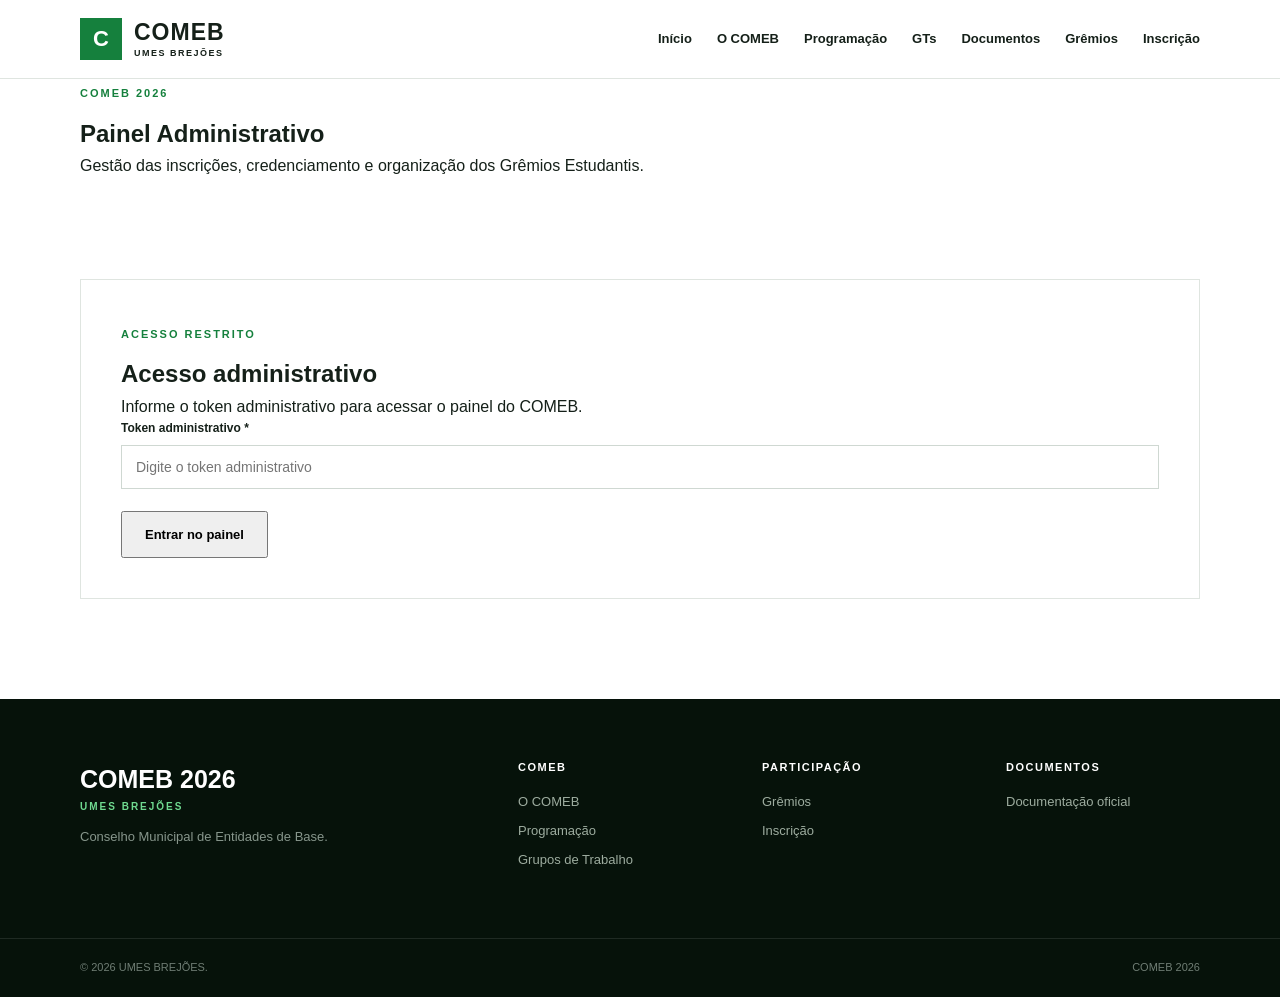
==== commit eb1e7006: "Update print statement from 'Hello' to 'Goodbye'" ====
--- a/admin.html
+++ b/admin.html
@@ -121,8 +121,7 @@
 
             Gestão das inscrições,
             credenciamento e organização
-            do Conselho Municipal de
-            Entidades de Base.
+            dos Grêmios Estudantis.
 
         </p>
 
@@ -206,7 +205,7 @@
 
 
 <!-- =====================================================
-     PAINEL ADMINISTRATIVO
+     PAINEL
 ===================================================== -->
 
 <section
@@ -218,7 +217,7 @@
 
 
         <!-- =================================================
-             CABEÇALHO DO PAINEL
+             CABEÇALHO
         ================================================= -->
 
         <div class="admin-panel-header">
@@ -235,8 +234,9 @@
 
                 <p>
 
-                    Acompanhe as inscrições e
-                    o credenciamento dos participantes.
+                    Acompanhe inscrições,
+                    credenciamento e entidades
+                    estudantis.
 
                 </p>
 
@@ -373,9 +373,7 @@
 
 
 
-            <!-- =================================================
-                 BUSCA
-            ================================================= -->
+            <!-- FILTROS -->
 
             <div class="admin-filters">
 
@@ -469,10 +467,6 @@
 
 
 
-            <!-- =================================================
-                 RESULTADOS
-            ================================================= -->
-
             <div class="admin-results-info">
 
                 <span id="resultsCount">
@@ -482,7 +476,6 @@
             </div>
 
 
-
             <div
                 id="adminMessage"
                 class="form-message">
@@ -491,9 +484,7 @@
 
 
 
-            <!-- =================================================
-                 TABELA
-            ================================================= -->
+            <!-- TABELA -->
 
             <div class="admin-table-wrapper">
 
@@ -503,61 +494,33 @@
 
                         <tr>
 
-                            <th>
-                                ID
-                            </th>
-
-                            <th>
-                                Data/Hora
-                            </th>
-
-                            <th>
-                                Nome
-                            </th>
-
-                            <th>
-                                E-mail
-                            </th>
-
-                            <th>
-                                WhatsApp
-                            </th>
-
-                            <th>
-                                Instituição
-                            </th>
-
-                            <th>
-                                Série/Curso
-                            </th>
-
-                            <th>
-                                Município
-                            </th>
-
-                            <th>
-                                Grêmio
-                            </th>
-
-                            <th>
-                                Condição
-                            </th>
-
-                            <th>
-                                GT
-                            </th>
-
-                            <th>
-                                Status
-                            </th>
-
-                            <th>
-                                Credenciado
-                            </th>
-
-                            <th>
-                                Ação
-                            </th>
+                            <th>ID</th>
+
+                            <th>Data/Hora</th>
+
+                            <th>Nome</th>
+
+                            <th>E-mail</th>
+
+                            <th>WhatsApp</th>
+
+                            <th>Instituição</th>
+
+                            <th>Série/Curso</th>
+
+                            <th>Município</th>
+
+                            <th>Grêmio</th>
+
+                            <th>Condição</th>
+
+                            <th>GT</th>
+
+                            <th>Status</th>
+
+                            <th>Credenciado</th>
+
+                            <th>Ação</th>
 
                         </tr>
 
@@ -609,15 +572,289 @@
 
                     <p>
 
-                        Entidades estudantis
-                        cadastradas no sistema.
+                        Cadastre, consulte e gerencie
+                        os Grêmios Estudantis.
 
                     </p>
 
                 </div>
 
+
+                <button
+                    type="button"
+                    class="button"
+                    id="novoGremioButton">
+
+                    + Novo Grêmio
+
+                </button>
+
             </div>
 
+
+
+            <!-- =================================================
+                 FORMULÁRIO DE GRÊMIO
+            ================================================= -->
+
+            <div
+                id="gremioFormBox"
+                class="registration-form-box"
+                style="display:none;">
+
+
+                <div class="form-header">
+
+                    <span class="section-tag">
+                        GESTÃO DE GRÊMIO
+                    </span>
+
+                    <h2 id="gremioFormTitle">
+                        Cadastrar Grêmio
+                    </h2>
+
+                    <p>
+                        Preencha os dados da entidade estudantil.
+                    </p>
+
+                </div>
+
+
+                <form id="gremioForm">
+
+
+                    <input
+                        type="hidden"
+                        id="gremioId">
+
+
+                    <!-- NOME -->
+
+                    <div class="form-group">
+
+                        <label for="gremioNome">
+                            Nome do Grêmio *
+                        </label>
+
+                        <input
+                            type="text"
+                            id="gremioNome"
+                            placeholder="Ex.: Grêmio Estudantil Paulo Freire"
+                            required>
+
+                    </div>
+
+
+
+                    <!-- ESCOLA -->
+
+                    <div class="form-group">
+
+                        <label for="gremioEscola">
+                            Escola / Instituição *
+                        </label>
+
+                        <input
+                            type="text"
+                            id="gremioEscola"
+                            placeholder="Nome da escola"
+                            required>
+
+                    </div>
+
+
+
+                    <!-- MUNICÍPIO -->
+
+                    <div class="form-group">
+
+                        <label for="gremioMunicipio">
+                            Município *
+                        </label>
+
+                        <input
+                            type="text"
+                            id="gremioMunicipio"
+                            value="Brejões"
+                            required>
+
+                    </div>
+
+
+
+                    <!-- PRESIDENTE -->
+
+                    <div class="form-group">
+
+                        <label for="gremioPresidente">
+                            Presidente / Representante
+                        </label>
+
+                        <input
+                            type="text"
+                            id="gremioPresidente"
+                            placeholder="Nome do presidente ou representante">
+
+                    </div>
+
+
+
+                    <!-- INSTAGRAM -->
+
+                    <div class="form-group">
+
+                        <label for="gremioInstagram">
+                            Instagram
+                        </label>
+
+                        <input
+                            type="text"
+                            id="gremioInstagram"
+                            placeholder="@gremioestudantil">
+
+                    </div>
+
+
+
+                    <!-- STATUS -->
+
+                    <div class="form-group">
+
+                        <label for="gremioStatus">
+                            Status
+                        </label>
+
+                        <select id="gremioStatus">
+
+                            <option value="Ativo">
+                                Ativo
+                            </option>
+
+                            <option value="Inativo">
+                                Inativo
+                            </option>
+
+                        </select>
+
+                    </div>
+
+
+
+                    <!-- OBSERVAÇÕES -->
+
+                    <div class="form-group">
+
+                        <label for="gremioObservacoes">
+                            Observações
+                        </label>
+
+                        <textarea
+                            id="gremioObservacoes"
+                            rows="4"
+                            placeholder="Informações adicionais sobre o Grêmio"></textarea>
+
+                    </div>
+
+
+
+                    <!-- BOTÕES -->
+
+                    <div class="admin-form-actions">
+
+                        <button
+                            type="submit"
+                            class="button"
+                            id="gremioSaveButton">
+
+                            Salvar Grêmio
+
+                        </button>
+
+
+                        <button
+                            type="button"
+                            class="button button-secondary"
+                            id="gremioCancelButton">
+
+                            Cancelar
+
+                        </button>
+
+                    </div>
+
+
+                    <div
+                        id="gremioFormMessage"
+                        class="form-message">
+
+                    </div>
+
+
+                </form>
+
+            </div>
+
+
+
+            <!-- =================================================
+                 BUSCA DE GRÊMIOS
+            ================================================= -->
+
+            <div class="admin-filters">
+
+                <div class="form-group">
+
+                    <label for="gremioSearch">
+                        Buscar Grêmio
+                    </label>
+
+                    <input
+                        type="search"
+                        id="gremioSearch"
+                        placeholder="Nome, escola ou município">
+
+                </div>
+
+
+                <div class="form-group">
+
+                    <label for="gremioStatusFilter">
+                        Status
+                    </label>
+
+                    <select id="gremioStatusFilter">
+
+                        <option value="">
+                            Todos
+                        </option>
+
+                        <option value="Ativo">
+                            Ativos
+                        </option>
+
+                        <option value="Inativo">
+                            Inativos
+                        </option>
+
+                    </select>
+
+                </div>
+
+            </div>
+
+
+
+            <div
+                id="gremiosMessage"
+                class="form-message">
+
+            </div>
+
+
+
+            <!-- =================================================
+                 LISTA
+            ================================================= -->
 
             <div
                 id="adminGremios"
@@ -638,7 +875,7 @@
 
 
         <!-- =================================================
-             INFORMAÇÕES DE SEGURANÇA
+             SEGURANÇA
         ================================================= -->
 
         <div class="admin-security">
@@ -731,7 +968,7 @@
 
             <a href="gremios.html">
                 Grêmios
-            </a>
+                            </a>
 
             <a href="inscricao.html">
                 Inscrição
@@ -752,7 +989,6 @@
 
         </div>
 
-
     </div>
 
 
@@ -790,11 +1026,6 @@
 
 <script>
 
-
-/* =====================================================
-   CONFIGURAÇÃO
-===================================================== */
-
 const API_URL =
 "https://script.google.com/macros/s/AKfycbxwdNBBD9ULf9h_oUUf9TYodGIPuMBmC7GsxIyVb9dHppiAvBLOu7aicie910Ca4xIv/exec";
 
@@ -827,29 +1058,125 @@
 const refreshButton =
 document.getElementById("refreshButton");
 
+const refreshGremiosButton =
+document.getElementById(
+    "refreshGremiosButton"
+);
+
 const inscricoesBody =
-document.getElementById("inscricoesBody");
+document.getElementById(
+    "inscricoesBody"
+);
 
 const adminMessage =
-document.getElementById("adminMessage");
+document.getElementById(
+    "adminMessage"
+);
 
 const adminGremios =
-document.getElementById("adminGremios");
+document.getElementById(
+    "adminGremios"
+);
+
+const gremioMessage =
+document.getElementById(
+    "gremioMessage"
+);
 
 const searchInput =
-document.getElementById("searchInput");
+document.getElementById(
+    "searchInput"
+);
 
 const statusFilter =
-document.getElementById("statusFilter");
+document.getElementById(
+    "statusFilter"
+);
 
 const credenciadoFilter =
-document.getElementById("credenciadoFilter");
+document.getElementById(
+    "credenciadoFilter"
+);
 
 const gtFilter =
-document.getElementById("gtFilter");
+document.getElementById(
+    "gtFilter"
+);
 
 const resultsCount =
-document.getElementById("resultsCount");
+document.getElementById(
+    "resultsCount"
+);
+
+
+/* =====================================================
+   ELEMENTOS DO MODAL
+===================================================== */
+
+const gremioModal =
+document.getElementById(
+    "gremioModal"
+);
+
+const gremioModalTitle =
+document.getElementById(
+    "gremioModalTitle"
+);
+
+const gremioForm =
+document.getElementById(
+    "gremioForm"
+);
+
+const gremioId =
+document.getElementById(
+    "gremioId"
+);
+
+const gremioNome =
+document.getElementById(
+    "gremioNome"
+);
+
+const gremioEscola =
+document.getElementById(
+    "gremioEscola"
+);
+
+const gremioMunicipio =
+document.getElementById(
+    "gremioMunicipio"
+);
+
+const gremioPresidente =
+document.getElementById(
+    "gremioPresidente"
+);
+
+const gremioInstagram =
+document.getElementById(
+    "gremioInstagram"
+);
+
+const gremioStatus =
+document.getElementById(
+    "gremioStatus"
+);
+
+const gremioObservacoes =
+document.getElementById(
+    "gremioObservacoes"
+);
+
+const gremioFormMessage =
+document.getElementById(
+    "gremioFormMessage"
+);
+
+const saveGremioButton =
+document.getElementById(
+    "saveGremioButton"
+);
 
 
 /* =====================================================
@@ -861,8 +1188,9 @@
     "COMEB_ADMIN_TOKEN"
 );
 
-let inscricoes =
-[];
+let inscricoes = [];
+
+let gremios = [];
 
 
 /* =====================================================
@@ -886,7 +1214,7 @@
 
 
 /* =====================================================
-   MOSTRAR LOGIN
+   LOGIN
 ===================================================== */
 
 function mostrarLogin() {
@@ -900,10 +1228,6 @@
 }
 
 
-/* =====================================================
-   MOSTRAR PAINEL
-===================================================== */
-
 function mostrarPainel() {
 
     loginSection.style.display =
@@ -916,10 +1240,6 @@
 
 }
 
-
-/* =====================================================
-   LOGIN
-===================================================== */
 
 loginForm.addEventListener(
     "submit",
@@ -967,9 +1287,7 @@
                 await resposta.json();
 
 
-            if (
-                !resultado.ok
-            ) {
+            if (!resultado.ok) {
 
                 throw new Error(
                     resultado.error ||
@@ -1019,9 +1337,8 @@
                 </strong>
 
                 <p>
-                    Verifique o token administrativo
-                    e tente novamente.
-                                   </p>
+                    Verifique o token administrativo.
+                </p>
 
             `;
 
@@ -1039,7 +1356,7 @@
 
 
 /* =====================================================
-   LOGOUT
+   SAIR
 ===================================================== */
 
 logoutButton.addEventListener(
@@ -1051,18 +1368,17 @@
         );
 
 
-        adminToken =
-            "";
+        adminToken = "";
+
+        inscricoes = [];
+
+        gremios = [];
 
 
         adminTokenInput.value =
             "";
 
 
-        inscricoes =
-            [];
-
-
         mostrarLogin();
 
     }
@@ -1070,7 +1386,7 @@
 
 
 /* =====================================================
-   CARREGAR DADOS
+   CARREGAR TUDO
 ===================================================== */
 
 async function carregarDados() {
@@ -1109,7 +1425,9 @@
             await fetch(
                 API_URL +
                 "?action=adminStats&token=" +
-                encodeURIComponent(adminToken)
+                encodeURIComponent(
+                    adminToken
+                )
             );
 
 
@@ -1169,8 +1487,9 @@
 }
 
 
-/* =====================================================
-   CARREGAR INSCRIÇÕES
+/*
+    =====================================================
+   INSCRIÇÕES
 ===================================================== */
 
 async function carregarInscricoes() {
@@ -1198,7 +1517,9 @@
             await fetch(
                 API_URL +
                 "?action=adminList&token=" +
-                encodeURIComponent(adminToken)
+                encodeURIComponent(
+                    adminToken
+                )
             );
 
 
@@ -1222,7 +1543,6 @@
 
         preencherFiltroGT();
 
-
         aplicarFiltros();
 
 
@@ -1261,23 +1581,27 @@
 
 
 /* =====================================================
-   FILTRO DE GT
+   FILTRO GT
 ===================================================== */
 
 function preencherFiltroGT() {
 
     const valores =
         inscricoes
-            .map(
-                function(row) {
-                    return row[11] || "";
-                }
-            )
-            .filter(
-                function(valor) {
-                    return valor.trim() !== "";
-                }
-            );
+        .map(
+            function(row) {
+
+                return row[11] || "";
+
+            }
+        )
+        .filter(
+            function(valor) {
+
+                return valor.trim() !== "";
+
+            }
+        );
 
 
     const unicos =
@@ -1306,6 +1630,7 @@
             option.value =
                 gt;
 
+
             option.textContent =
                 gt;
 
@@ -1328,8 +1653,8 @@
 
     const busca =
         searchInput.value
-            .trim()
-            .toLowerCase();
+        .trim()
+        .toLowerCase();
 
 
     const status =
@@ -1349,29 +1674,45 @@
             function(row) {
 
                 const id =
-                    String(row[0] || "")
-                    .toLowerCase();
+                    String(
+                        row[0] || ""
+                    ).toLowerCase();
+
 
                 const nome =
-                    String(row[2] || "")
-                    .toLowerCase();
+                    String(
+                        row[2] || ""
+                    ).toLowerCase();
+
 
                 const email =
-                    String(row[3] || "")
-                    .toLowerCase();
+                    String(
+                        row[3] || ""
+                    ).toLowerCase();
+
 
                 const instituicao =
-                    String(row[5] || "")
-                    .toLowerCase();
+                    String(
+                        row[5] || ""
+                    ).toLowerCase();
+
 
                 const statusRow =
-                    String(row[13] || "");
+                    String(
+                        row[13] || ""
+                    );
+
 
                 const credenciadoRow =
-                    String(row[14] || "");
+                    String(
+                        row[14] || ""
+                    );
+
 
                 const gtRow =
-                    String(row[11] || "");
+                    String(
+                        row[11] || ""
+                    );
 
 
                 const correspondeBusca =
@@ -1389,7 +1730,8 @@
 
                 const correspondeCredenciado =
                     !credenciado ||
-                    credenciadoRow === credenciado;
+                    credenciadoRow ===
+                    credenciado;
 
 
                 const correspondeGT =
@@ -1465,7 +1807,7 @@
 
 
 /* =====================================================
-   CRIAR LINHA DA INSCRIÇÃO
+   LINHA DE INSCRIÇÃO
 ===================================================== */
 
 function criarLinhaInscricao(
@@ -1508,9 +1850,6 @@
     const gt =
         row[11] || "";
 
-    const observacoes =
-        row[12] || "";
-
     const status =
         row[13] || "Pendente";
 
@@ -1523,85 +1862,54 @@
         <tr>
 
             <td>
-
                 <strong>
                     ${escaparHTML(id)}
                 </strong>
-
             </td>
-
 
             <td>
                 ${escaparHTML(data)}
             </td>
 
-
             <td>
-
                 ${escaparHTML(nome)}
-
             </td>
 
-
             <td>
-
                 ${escaparHTML(email)}
-
             </td>
 
-
             <td>
-
                 ${escaparHTML(telefone)}
-
             </td>
 
-
             <td>
-
                 ${escaparHTML(instituicao)}
-
             </td>
 
-
             <td>
-
                 ${escaparHTML(serie)}
-
             </td>
 
-
             <td>
-
                 ${escaparHTML(municipio)}
-
             </td>
 
-
             <td>
-
                 ${
                     gremio
                     ? escaparHTML(gremio)
                     : escaparHTML(possuiGremio)
                 }
-
             </td>
 
-
             <td>
-
                 ${escaparHTML(condicao)}
-
             </td>
 
-
             <td>
-
                 ${escaparHTML(gt)}
-
             </td>
-
 
             <td>
 
@@ -1611,7 +1919,9 @@
 
                     <option
                         value="Pendente"
-                        ${status === "Pendente" ? "selected" : ""}>
+                        ${status === "Pendente"
+                            ? "selected"
+                            : ""}>
 
                         Pendente
 
@@ -1619,7 +1929,9 @@
 
                     <option
                         value="Confirmada"
-                        ${status === "Confirmada" ? "selected" : ""}>
+                        ${status === "Confirmada"
+                            ? "selected"
+                            : ""}>
 
                         Confirmada
 
@@ -1627,7 +1939,9 @@
 
                     <option
                         value="Cancelada"
-                        ${status === "Cancelada" ? "selected" : ""}>
+                        ${status === "Cancelada"
+                            ? "selected"
+                            : ""}>
 
                         Cancelada
 
@@ -1636,7 +1950,6 @@
                 </select>
 
             </td>
-
 
             <td>
 
@@ -1646,14 +1959,15 @@
                         type="checkbox"
                         class="admin-credenciado"
                         data-id="${escaparHTML(id)}"
-                        ${credenciado === "Sim" ? "checked" : ""}>
+                        ${credenciado === "Sim"
+                            ? "checked"
+                            : ""}>
 
                     Sim
 
                 </label>
 
             </td>
-
 
             <td>
 
@@ -1665,6 +1979,7 @@
                     Salvar
 
                 </button>
+
 
                 <button
                     type="button"
@@ -1795,14 +2110,12 @@
             }
 
 
-            adminMessage.className =
-                "form-message success";
-
-
-            adminMessage.textContent =
+            mostrarMensagemAdmin(
+                "success",
                 "Inscrição " +
                 id +
-                " atualizada com sucesso.";
+                " atualizada com sucesso."
+            );
 
 
             await carregarDados();
@@ -1816,13 +2129,11 @@
             );
 
 
-            adminMessage.className =
-                "form-message error";
-
-
-            adminMessage.textContent =
+            mostrarMensagemAdmin(
+                "error",
                 erro.message ||
-                "Não foi possível salvar.";
+                "Não foi possível salvar."
+            );
 
         }
 
@@ -1838,10 +2149,8 @@
 );
 
 
-/*
-
-    =====================================================
-   DETALHES
+/* =====================================================
+   DETALHES DA INSCRIÇÃO
 ===================================================== */
 
 document.addEventListener(
@@ -1885,35 +2194,37 @@
 
         const detalhes = `
 
-            ID: ${inscricao[0] || "-"}
-
-            Data/Hora: ${inscricao[1] || "-"}
-
-            Nome: ${inscricao[2] || "-"}
-
-            E-mail: ${inscricao[3] || "-"}
-
-            WhatsApp: ${inscricao[4] || "-"}
-
-            Instituição: ${inscricao[5] || "-"}
-
-            Série/Curso: ${inscricao[6] || "-"}
-
-            Município: ${inscricao[7] || "-"}
-
-            Possui Grêmio: ${inscricao[8] || "-"}
-
-            Grêmio: ${inscricao[9] || "-"}
-
-            Condição: ${inscricao[10] || "-"}
-
-            GT: ${inscricao[11] || "-"}
-
-            Observações: ${inscricao[12] || "-"}
-
-            Status: ${inscricao[13] || "-"}
-
-            Credenciado: ${inscricao[14] || "-"}
+ID: ${inscricao[0] || "-"}
+
+Data/Hora: ${inscricao[1] || "-"}
+
+Nome: ${inscricao[2] || "-"}
+
+E-mail: ${inscricao[3] || "-"}
+
+WhatsApp: ${inscricao[4] || "-"}
+
+Instituição: ${inscricao[5] || "-"}
+
+Série/Curso: ${inscricao[6] || "-"}
+
+Município: ${inscricao[7] || "-"}
+
+Possui Grêmio: ${inscricao[8] || "-"}
+
+Grêmio: ${inscricao[9] || "-"}
+
+Condição: ${inscricao[10] || "-"}
+
+GT: ${inscricao[11] || "-"}
+
+Observações: ${inscricao[12] || "-"}
+
+Status: ${inscricao[13] || "-"}
+
+Credenciado: ${inscricao[14] || "-"}
+
+Notas: ${inscricao[15] || "-"}
 
         `;
 
@@ -1927,7 +2238,7 @@
 
 
 /* =====================================================
-   FILTROS EM TEMPO REAL
+   FILTROS
 ===================================================== */
 
 searchInput.addEventListener(
@@ -1955,10 +2266,23 @@
 
 
 /* =====================================================
-   CARREGAR GRÊMIOS
+   GRÊMIOS — LISTAR
 ===================================================== */
 
 async function carregarGremios() {
+
+    adminGremios.innerHTML = `
+
+        <div class="empty-state">
+
+            <h3>
+                Carregando Grêmios...
+            </h3>
+
+        </div>
+
+    `;
+
 
     try {
 
@@ -1983,137 +2307,11 @@
         }
 
 
-        const gremios =
+        gremios =
             dados.gremios || [];
 
 
-        if (
-            gremios.length === 0
-        ) {
-
-            adminGremios.innerHTML = `
-
-                <div class="empty-state">
-
-                    <h3>
-                        Nenhum Grêmio cadastrado
-                    </h3>
-
-                    <p>
-                        Ainda não existem Grêmios
-                        ativos no sistema.
-                    </p>
-
-                </div>
-
-            `;
-
-            return;
-
-        }
-
-
-        adminGremios.innerHTML =
-            gremios
-            .map(
-                function(gremio) {
-
-                    return `
-
-                        <article class="gremio-card">
-
-                            <span class="gremio-status">
-
-                                ${escaparHTML(
-                                    gremio.status ||
-                                    "Ativo"
-                                )}
-
-                            </span>
-
-
-                            <h3>
-
-                                ${escaparHTML(
-                                    gremio.nome
-                                )}
-
-                            </h3>
-
-
-                            <p>
-
-                                <strong>
-                                    Escola:
-                                </strong>
-
-                                ${escaparHTML(
-                                    gremio.escola
-                                )}
-
-                            </p>
-
-
-                            <p>
-
-                                <strong>
-                                    Município:
-                                </strong>
-
-                                ${escaparHTML(
-                                    gremio.municipio
-                                )}
-
-                            </p>
-
-
-                            <p>
-
-                                <strong>
-                                    Presidência:
-                                </strong>
-
-                                ${escaparHTML(
-                                    gremio.presidente
-                                )}
-
-                            </p>
-
-
-                            ${
-                                gremio.instagram &&
-                                gremio.instagram !== "-"
-                                ?
-
-                                `
-
-                                <p>
-
-                                    <strong>
-                                        Instagram:
-                                    </strong>
-
-                                    ${escaparHTML(
-                                        gremio.instagram
-                                    )}
-
-                                </p>
-
-                                `
-
-                                :
-
-                                ""
-
-                            }
-
-                        </article>
-
-                    `;
-
-                }
-            )
-            .join("");
+        renderizarGremios();
 
 
     } catch (erro) {
@@ -2129,14 +2327,14 @@
             <div class="empty-state">
 
                 <h3>
-                    Não foi possível carregar os Grêmios
+                    Erro ao carregar Grêmios
                 </h3>
 
                 <p>
-
-                    Verifique a conexão com
-                    a API e tente novamente.
-
+                    ${escaparHTML(
+                        erro.message ||
+                        "Verifique a API."
+                    )}
                 </p>
 
             </div>
@@ -2148,22 +2346,929 @@
 }
 
 
+/*
+    =====================================================
+   RENDERIZAR GRÊMIOS
+===================================================== */
+
+function renderizarGremios() {
+
+    if (
+        gremios.length === 0
+    ) {
+
+        adminGremios.innerHTML = `
+
+            <div class="empty-state">
+
+                <h3>
+                    Nenhum Grêmio cadastrado
+                </h3>
+
+                <p>
+                    Clique em "Novo Grêmio"
+                    para cadastrar a primeira entidade.
+                </p>
+
+            </div>
+
+        `;
+
+        return;
+
+    }
+
+
+    adminGremios.innerHTML =
+        gremios
+        .map(
+            function(gremio) {
+
+                return `
+
+                    <article
+                        class="gremio-card">
+
+                        <span
+                            class="gremio-status">
+
+                            ${escaparHTML(
+                                gremio.status ||
+                                "Ativo"
+                            )}
+
+                        </span>
+
+
+                        <h3>
+
+                            ${escaparHTML(
+                                gremio.nome
+                            )}
+
+                        </h3>
+
+
+                        <p>
+
+                            <strong>
+                                Escola:
+                            </strong>
+
+                            ${escaparHTML(
+                                gremio.escola
+                            )}
+
+                        </p>
+
+
+                        <p>
+
+                            <strong>
+                                Município:
+                            </strong>
+
+                            ${escaparHTML(
+                                gremio.municipio
+                            )}
+
+                        </p>
+
+
+                        <p>
+
+                            <strong>
+                                Presidente:
+                            </strong>
+
+                            ${escaparHTML(
+                                gremio.presidente ||
+                                "-"
+                            )}
+
+                        </p>
+
+
+                        <p>
+
+                            <strong>
+                                Instagram:
+                            </strong>
+
+                            ${escaparHTML(
+                                gremio.instagram ||
+                                "-"
+                            )}
+
+                        </p>
+
+
+                        ${
+                            gremio.observacoes
+                            ?
+
+                            `
+
+                            <p>
+
+                                <strong>
+                                    Observações:
+                                </strong>
+
+                                ${escaparHTML(
+                                    gremio.observacoes
+                                )}
+
+                            </p>
+
+                            `
+
+                            :
+
+                            ""
+
+                        }
+
+
+                        <div
+                            class="gremio-actions">
+
+                            <button
+                                type="button"
+                                class="button gremio-edit"
+                                data-id="${escaparHTML(
+                                    gremio.id
+                                )}">
+
+                                Editar
+
+                            </button>
+
+
+                            <button
+                                type="button"
+                                class="button button-secondary gremio-delete"
+                                data-id="${escaparHTML(
+                                    gremio.id
+                                )}">
+
+                                Excluir
+
+                            </button>
+
+                        </div>
+
+                    </article>
+
+                `;
+
+            }
+        )
+        .join("");
+
+}
+
+
 /* =====================================================
-   ATUALIZAR
+   ABRIR MODAL — NOVO
+===================================================== */
+
+document
+.getElementById(
+    "novoGremioButton"
+)
+.addEventListener(
+    "click",
+    function() {
+
+        abrirModalNovoGremio();
+
+    }
+);
+
+
+function abrirModalNovoGremio() {
+
+    gremioForm.reset();
+
+
+    gremioId.value =
+        "";
+
+
+    gremioMunicipio.value =
+        "Brejões";
+
+
+    gremioStatus.value =
+        "Ativo";
+
+
+    gremioModalTitle.textContent =
+        "Cadastrar Grêmio";
+
+
+    saveGremioButton.textContent =
+        "Cadastrar Grêmio";
+
+
+    gremioFormMessage.className =
+        "form-message";
+
+
+    gremioFormMessage.textContent =
+        "";
+
+
+    gremioModal.classList.add(
+        "active"
+    );
+
+
+    gremioNome.focus();
+
+}
+
+
+/* =====================================================
+   ABRIR MODAL — EDITAR
+===================================================== */
+
+document.addEventListener(
+    "click",
+    function(event) {
+
+        const botao =
+            event.target.closest(
+                ".gremio-edit"
+            );
+
+
+        if (!botao) {
+
+            return;
+
+        }
+
+
+        const id =
+            botao.dataset.id;
+
+
+        const gremio =
+            gremios.find(
+                function(item) {
+
+                    return String(item.id) ===
+                        String(id);
+
+                }
+            );
+
+
+        if (!gremio) {
+
+            return;
+
+        }
+
+
+        abrirModalEdicao(
+            gremio
+        );
+
+    }
+);
+
+
+function abrirModalEdicao(
+    gremio
+) {
+
+    gremioId.value =
+        gremio.id || "";
+
+
+    gremioNome.value =
+        gremio.nome || "";
+
+
+    gremioEscola.value =
+        gremio.escola || "";
+
+
+    gremioMunicipio.value =
+        gremio.municipio ||
+        "Brejões";
+
+
+    gremioPresidente.value =
+        gremio.presidente === "-"
+        ? ""
+        : (
+            gremio.presidente || ""
+        );
+
+
+    gremioInstagram.value =
+        gremio.instagram === "-"
+        ? ""
+        : (
+            gremio.instagram || ""
+        );
+
+
+    gremioStatus.value =
+        gremio.status ||
+        "Ativo";
+
+
+    gremioObservacoes.value =
+        gremio.observacoes ||
+        "";
+
+
+    gremioModalTitle.textContent =
+        "Editar Grêmio";
+
+
+    saveGremioButton.textContent =
+        "Salvar alterações";
+
+
+    gremioFormMessage.className =
+        "form-message";
+
+
+    gremioFormMessage.textContent =
+        "";
+
+
+    gremioModal.classList.add(
+        "active"
+    );
+
+
+    gremioNome.focus();
+
+}
+
+
+/* =====================================================
+   FECHAR MODAL
+===================================================== */
+
+function fecharModalGremio() {
+
+    gremioModal.classList.remove(
+        "active"
+    );
+
+}
+
+
+document
+.getElementById(
+    "closeGremioModal"
+)
+.addEventListener(
+    "click",
+    fecharModalGremio
+);
+
+
+document
+.getElementById(
+    "cancelGremioButton"
+)
+.addEventListener(
+    "click",
+    fecharModalGremio
+);
+
+
+gremioModal.addEventListener(
+    "click",
+    function(event) {
+
+        if (
+            event.target ===
+            gremioModal
+        ) {
+
+            fecharModalGremio();
+
+        }
+
+    }
+);
+
+
+/* =====================================================
+   CADASTRAR / EDITAR GRÊMIO
+===================================================== */
+
+gremioForm.addEventListener(
+    "submit",
+    async function(event) {
+
+        event.preventDefault();
+
+
+        const id =
+            gremioId.value.trim();
+
+
+        const nome =
+            gremioNome.value.trim();
+
+
+        const escola =
+            gremioEscola.value.trim();
+
+
+        const municipio =
+            gremioMunicipio.value.trim();
+
+
+        const presidente =
+            gremioPresidente.value.trim();
+
+
+        const instagram =
+            gremioInstagram.value.trim();
+
+
+        const status =
+            gremioStatus.value;
+
+
+        const observacoes =
+            gremioObservacoes.value.trim();
+
+
+        if (
+            !nome ||
+            !escola ||
+            !municipio
+        ) {
+
+            gremioFormMessage.className =
+                "form-message error";
+
+
+            gremioFormMessage.textContent =
+                "Preencha os campos obrigatórios.";
+
+
+            return;
+
+        }
+
+
+        const editando =
+            Boolean(id);
+
+
+        const action =
+            editando
+            ? "gremioUpdate"
+            : "gremioCreate";
+
+
+        saveGremioButton.disabled =
+            true;
+
+
+        saveGremioButton.textContent =
+            editando
+            ? "Salvando..."
+            : "Cadastrando...";
+
+
+        gremioFormMessage.className =
+            "form-message";
+
+
+        gremioFormMessage.textContent =
+            "Enviando dados...";
+
+
+        const dados = {
+
+            action:
+                action,
+
+            token:
+                adminToken,
+
+            nome:
+                nome,
+
+            escola:
+                escola,
+
+            municipio:
+                municipio,
+
+            presidente:
+                presidente,
+
+            instagram:
+                instagram,
+
+            status:
+                status,
+
+            observacoes:
+                observacoes
+
+        };
+
+
+        if (editando) {
+
+            dados.id =
+                id;
+
+        }
+
+
+        try {
+
+            const resposta =
+                await fetch(
+                    API_URL,
+                    {
+
+                        method:
+                            "POST",
+
+                        headers: {
+
+                            "Content-Type":
+                                "text/plain;charset=utf-8"
+
+                        },
+
+                        body:
+                            JSON.stringify(
+                                dados
+                            )
+
+                    }
+                );
+
+
+            const resultado =
+                await resposta.json();
+
+
+            if (!resultado.ok) {
+
+                throw new Error(
+                    resultado.error ||
+                    "Não foi possível salvar o Grêmio."
+                );
+
+            }
+
+
+            gremioFormMessage.className =
+                "form-message success";
+
+
+            gremioFormMessage.innerHTML = `
+
+                <strong>
+                    ${
+                        editando
+                        ? "Grêmio atualizado!"
+                        : "Grêmio cadastrado!"
+                    }
+                </strong>
+
+                <p>
+                    ${
+                        resultado.message ||
+                        "Operação realizada com sucesso."
+                    }
+                </p>
+
+            `;
+
+
+            mostrarMensagemGremio(
+                "success",
+                editando
+                ? "Grêmio atualizado com sucesso."
+                : "Grêmio cadastrado com sucesso."
+            );
+
+
+            await carregarGremios();
+
+
+            setTimeout(
+                function() {
+
+                    fecharModalGremio();
+
+                },
+                700
+            );
+
+
+        } catch (erro) {
+
+            console.error(
+                "Erro no Grêmio:",
+                erro
+            );
+
+
+            gremioFormMessage.className =
+                "form-message error";
+
+
+            gremioFormMessage.innerHTML = `
+
+                <strong>
+                    Não foi possível concluir.
+                </strong>
+
+                <p>
+                    ${escaparHTML(
+                        erro.message ||
+                        "Erro de comunicação."
+                    )}
+                </p>
+
+            `;
+
+        }
+
+
+        saveGremioButton.disabled =
+            false;
+
+
+        saveGremioButton.textContent =
+            editando
+            ? "Salvar alterações"
+            : "Cadastrar Grêmio";
+
+    }
+);
+
+
+/* =====================================================
+   EXCLUIR GRÊMIO
+===================================================== */
+
+document.addEventListener(
+    "click",
+    async function(event) {
+
+        const botao =
+            event.target.closest(
+                ".gremio-delete"
+            );
+
+
+        if (!botao) {
+
+            return;
+
+        }
+
+
+        const id =
+            botao.dataset.id;
+
+
+        const gremio =
+            gremios.find(
+                function(item) {
+
+                    return String(item.id) ===
+                        String(id);
+
+                }
+            );
+
+
+        if (!gremio) {
+
+            return;
+
+        }
+
+
+        const confirmar =
+            confirm(
+                "Tem certeza que deseja excluir o Grêmio \"" +
+                gremio.nome +
+                "\"?"
+            );
+
+
+        if (!confirmar) {
+
+            return;
+
+        }
+
+
+        botao.disabled =
+            true;
+
+
+        botao.textContent =
+            "Excluindo...";
+
+
+        try {
+
+            const resposta =
+                await fetch(
+                    API_URL,
+                    {
+
+                        method:
+                            "POST",
+
+                        headers: {
+
+                            "Content-Type":
+                                "text/plain;charset=utf-8"
+
+                        },
+
+                        body:
+                            JSON.stringify({
+
+                                action:
+                                    "gremioDelete",
+
+                                token:
+                                    adminToken,
+
+                                id:
+                                    id
+
+                            })
+
+                    }
+                );
+
+
+            const resultado =
+                await resposta.json();
+
+
+            if (!resultado.ok) {
+
+                throw new Error(
+                    resultado.error ||
+                    "Não foi possível excluir."
+                );
+
+            }
+
+
+            mostrarMensagemGremio(
+                "success",
+                "Grêmio excluído com sucesso."
+            );
+
+
+            await carregarGremios();
+
+
+        } catch (erro) {
+
+            console.error(
+                "Erro ao excluir:",
+                erro
+            );
+
+
+            mostrarMensagemGremio(
+                "error",
+                erro.message ||
+                "Não foi possível excluir."
+            );
+
+
+            botao.disabled =
+                false;
+
+
+            botao.textContent =
+                "Excluir";
+
+        }
+
+    }
+);
+
+
+/* =====================================================
+   MENSAGENS
+===================================================== */
+
+function mostrarMensagemAdmin(
+    tipo,
+    texto
+) {
+
+    adminMessage.className =
+        "form-message " +
+        tipo;
+
+
+    adminMessage.textContent =
+        texto;
+
+
+    setTimeout(
+        function() {
+
+            adminMessage.textContent =
+                "";
+
+            adminMessage.className =
+                "form-message";
+
+        },
+        4000
+    );
+
+}
+
+
+function mostrarMensagemGremio(
+    tipo,
+    texto
+) {
+
+    gremioMessage.className =
+        "form-message " +
+        tipo;
+
+
+    gremioMessage.textContent =
+        texto;
+
+
+    setTimeout(
+        function() {
+
+            gremioMessage.textContent =
+                "";
+
+            gremioMessage.className =
+                "form-message";
+
+        },
+        4000
+    );
+
+}
+
+
+/* =====================================================
+   BOTÕES DE ATUALIZAÇÃO
 ===================================================== */
 
 refreshButton.addEventListener(
     "click",
     function() {
 
-        adminMessage.className =
-            "form-message";
-
-        adminMessage.textContent =
-            "Atualizando dados...";
+        mostrarMensagemAdmin(
+            "",
+            "Atualizando dados..."
+        );
 
 
         carregarDados();
+
+    }
+);
+
+
+refreshGremiosButton.addEventListener(
+    "click",
+    function() {
+
+        mostrarMensagemGremio(
+            "",
+            "Atualizando Grêmios..."
+        );
+
+
+        carregarGremios();
 
     }
 );
